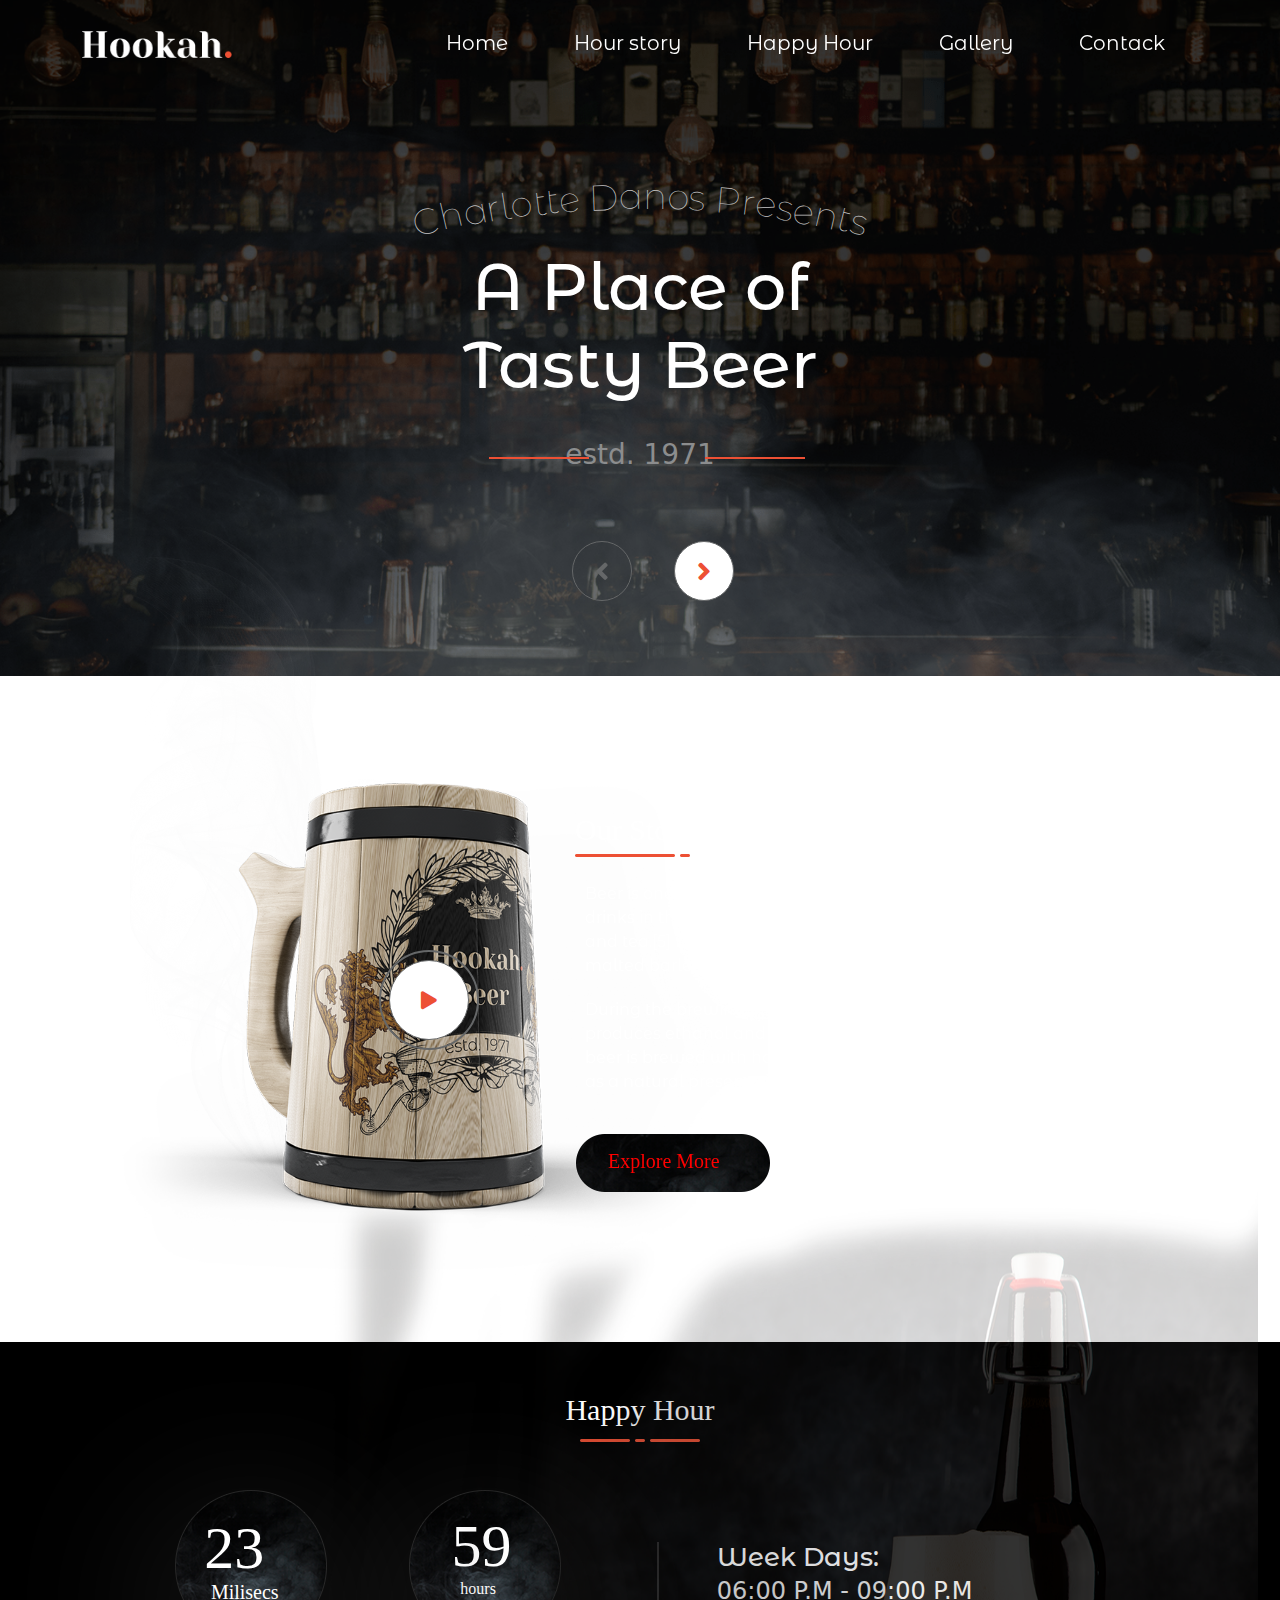
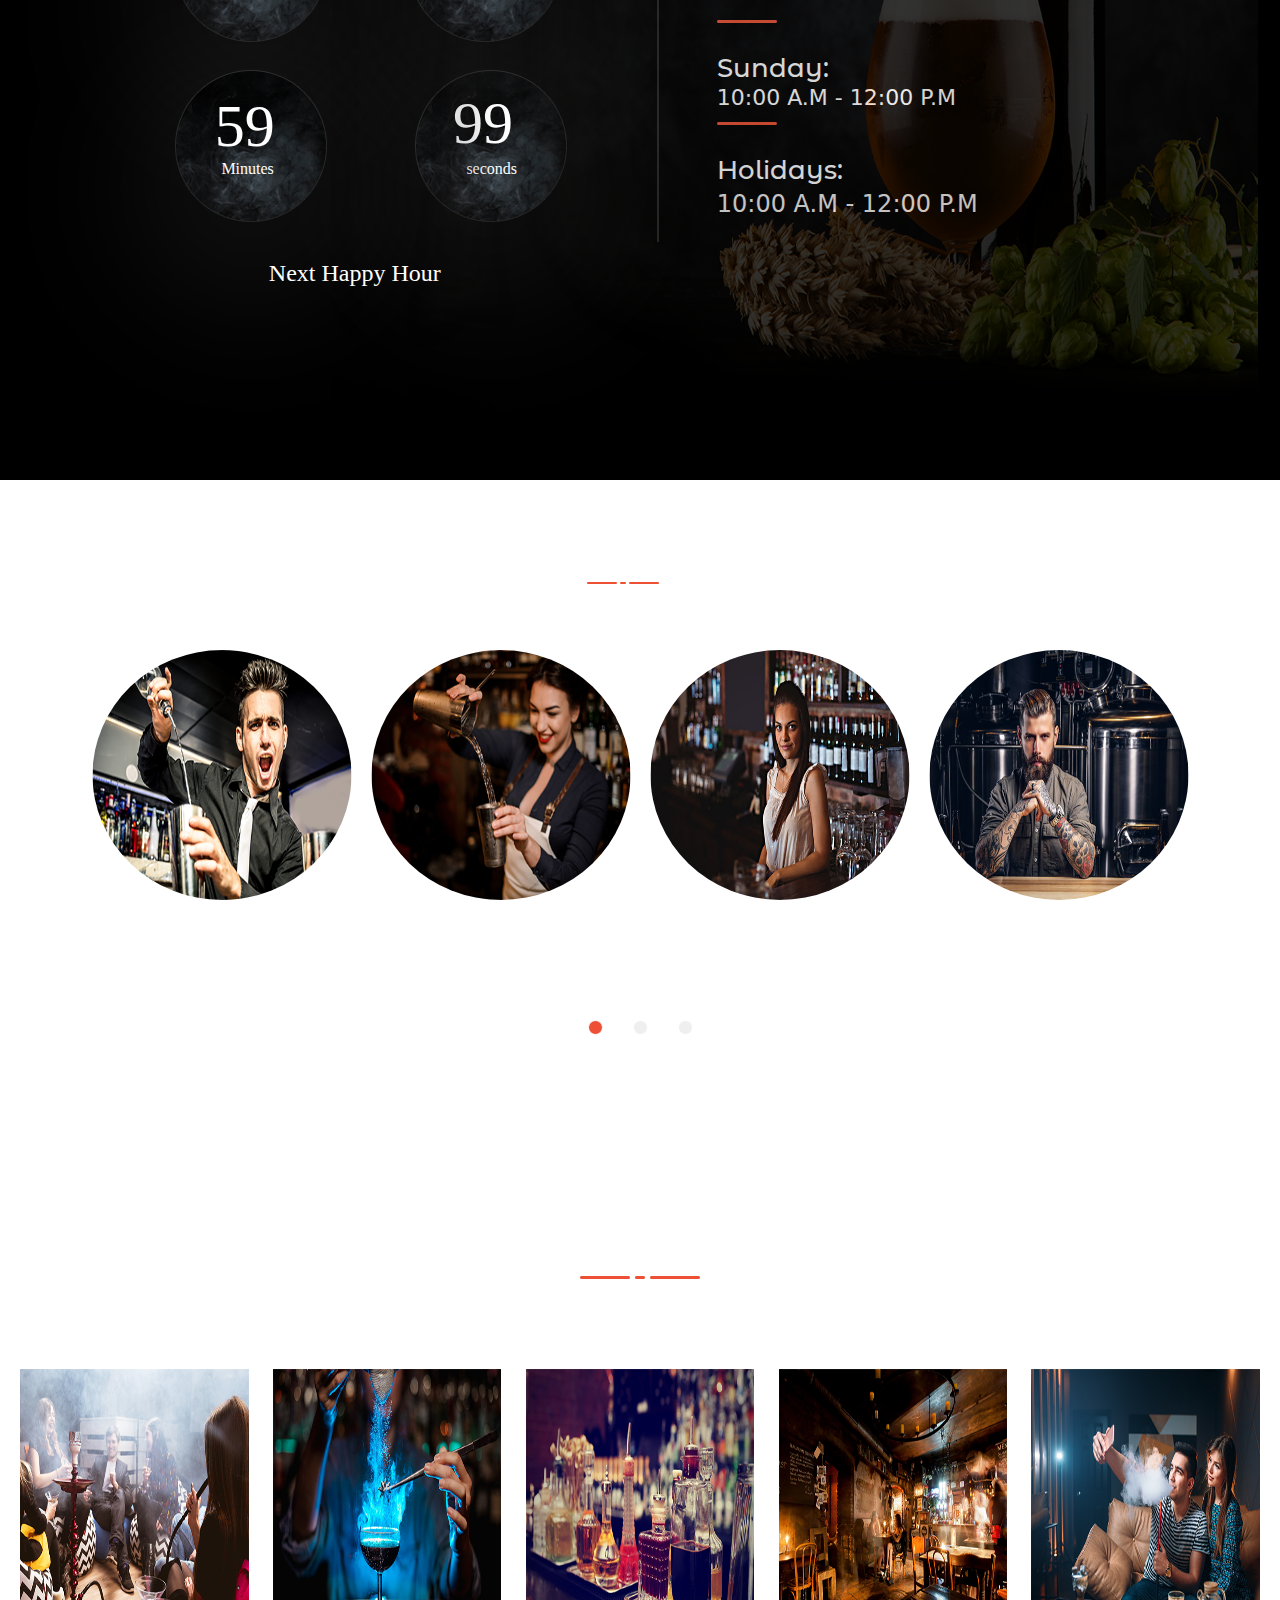
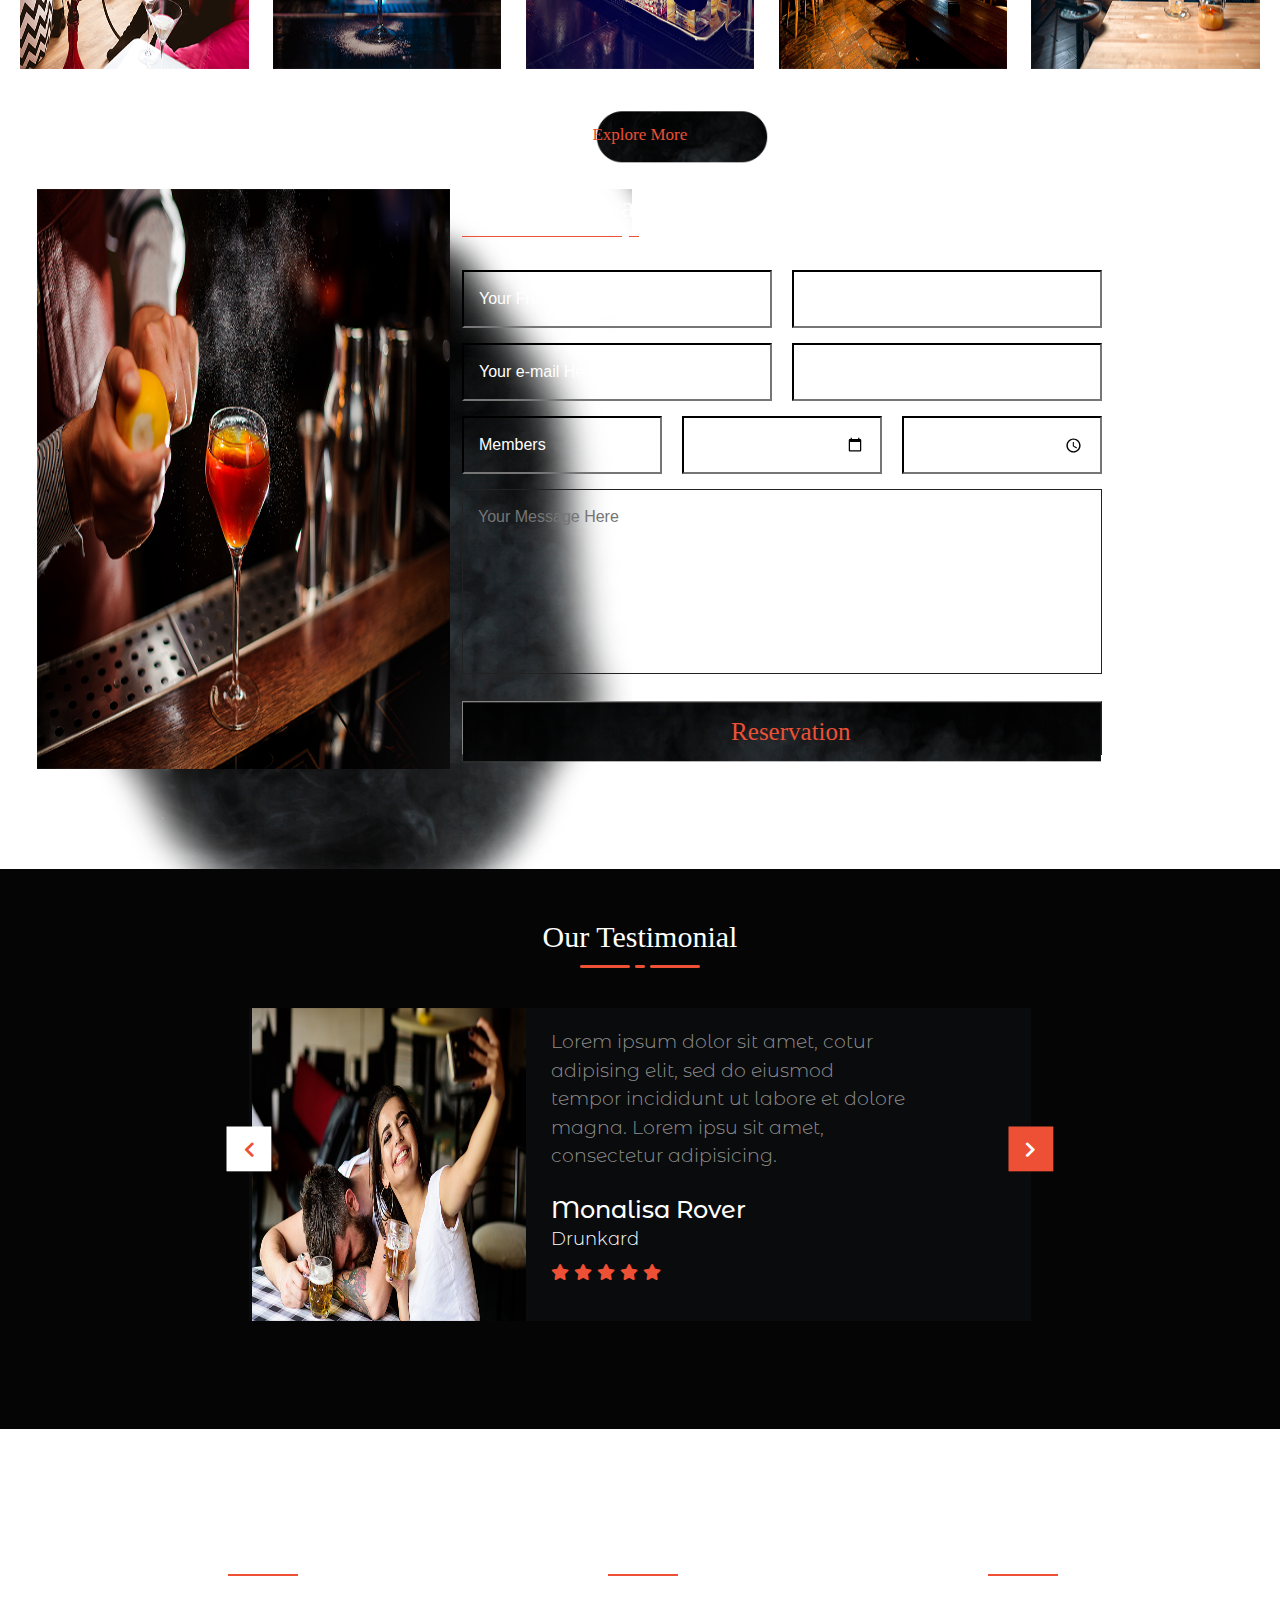
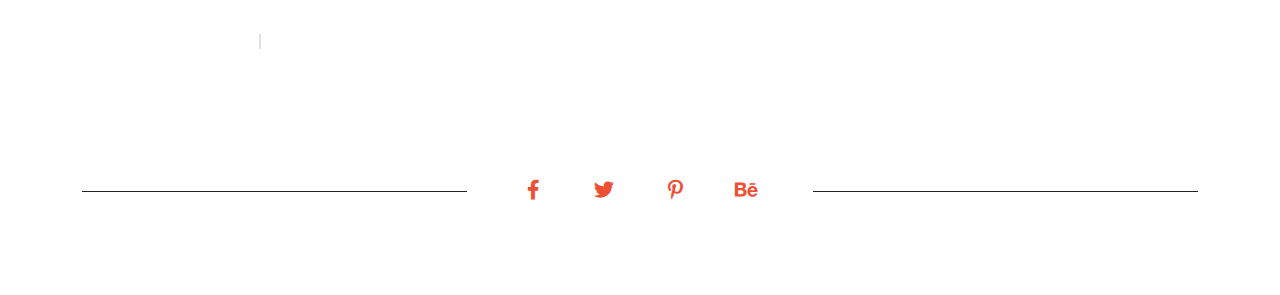
==== index.html @ 9c49829b "first commit" ====
<!DOCTYPE html>
<html lang="en">
<head>
    <meta charset="UTF-8">
    <meta http-equiv="X-UA-Compatible" content="IE=edge">
    <meta name="viewport" content="width=, initial-scale=1.0">
    <title>HOOKHA</title>
    <link rel="preconnect" href="https://fonts.gstatic.com">
    <link href="https://fonts.googleapis.com/css2?family=Montserrat+Alternates:ital,wght@0,100;0,200;0,300;0,400;0,600;0,700;0,800;1,100&display=swap" rel="stylesheet">
    <link rel="preconnect" href="https://fonts.gstatic.com">
    <link href="https://fonts.googleapis.com/css2?family=Montserrat+Alternates:ital,wght@0,100;0,200;0,300;0,400;0,600;0,700;0,800;1,100;1,200;1,400&display=swap" rel="stylesheet">  
   <link href="css/bootstrap.min.css" rel="stylesheet">
   <link href="css/slick.css" rel="stylesheet">
   <link href="css/venobox.min.css" rel="stylesheet">
   <link href="css/all.min.css" rel="stylesheet">
   <link href="css/style.css" rel="stylesheet">
   <link href="css/responsive.css" rel="stylesheet">
</head>
<body>
    <!-- ===================================
        navber part start
    ======================================== -->
    <nav class="navbar navbar-expand-lg p-0">
        <div class="container">
          <a class="navbar-brand" href="index.html">
              <div class="logo">
                  <img src="images/logo.png" alt="logo">
              </div>
          </a>
          <button class="navbar-toggler" type="button" data-bs-toggle="collapse" data-bs-target="#navbarSupportedContent" aria-controls="navbarSupportedContent" aria-expanded="false" aria-label="Toggle navigation">
            <span class="navbar-toggler-icon"></span>
            <i class="fas fa-bars"></i>
          </button>
          <div class="collapse navbar-collapse" id="navbarSupportedContent">
            <ul class="navbar-nav ms-auto mb-2 mb-lg-0">
              
              <li class="nav-item">
                <a class="nav-link active" aria-current="page" href="home.html">Home</a>
                <div class="overlay"></div>
              </li>

              <li class="nav-item">
                <a class="nav-link" href="story.html">Hour story</a>
                <div class="overlay"></div>
              </li>

              <li class="nav-item">
                <a class="nav-link" href="happy.html">Happy Hour</a>
                <div class="overlay"></div>
              </li>

              <li class="nav-item">
                <a class="nav-link" href="gallurey.html">Gallery</a>
                <div class="overlay"> </div>
              </li>

              <li class="nav-item">
                <a class="nav-link" href="contack.html">Contack</a>
                <div class="overlay"> </div>
              </li>
            </ul>
          </div>
        </div>
    </nav>
    <!-- ===================================
        navber part end
    ======================================== -->

        <!-- ===================================
        banner part start
    ======================================== -->
<section id="banner_part">
  <div class="banner_slider">
    <div class="banner">
     <div class="banner_smoke">
      <div class="overlay">
        <div class="container">
          <div class="text">
            <h3 class="curve">Charlotte Danos Presents</h3>
            <h1>A Place of Tasty Beer</h1>
            <p>estd. 1971</p>
          </div>
        </div>
      </div>
     </div>
    </div>
    <div class="banner">
      <div class="banner_smoke">
        <div class="overlay">
          <div class="container">
            <div class="text">
              <h3 class="curve">Charlotte Danos Presents</h3>
              <h1>A Place of Tasty Beer</h1>
              <p>estd. 1971</p>
            </div>
          </div>
        </div>
       </div>
    </div>
    <div class="banner">
      <div class="banner_smoke">
        <div class="overlay">
          <div class="container">
            <div class="text">
              <h3 class="curve">Charlotte Danos Presents</h3>
              <h1>A Place of Tasty Beer</h1>
              <p>estd. 1971</p>
            </div>
          </div>
        </div>
       </div>
    </div>
  </div>
</section>
    <!-- ===================================
        banner part end
    ======================================== -->
    
    <!-- ===================================
        story part start
    ======================================== -->
<section id="story_part">
  <div class="big-overlay">
    <div class="container">
      <div class="row">
        <div class="col-lg-5 p-0 col-sm-12">
          <div class="overlay"></div>
          <div class="overlay_objecet">
            <div class="img">
              <img src="images/story-part-mockup-image.png" alt="story-part-mockup image">
            </div>
            <div class="overlay-veno">
              <div class="round">
                <a href="https://www.youtube.com/watch?v=TqmdMWaWqws"><a class="venobox" data-autoplay="true" data-vbtype="video" href="https://www.youtube.com/watch?v=t6n4-GFysOk"><i class="fas fa-play"></i></a></a>
              </div>
            </div>
          </div>
        </div>
        <div class="col-lg-7 col-right p-0 col-sm-12">
          <div class="text">
            <h2>Our Story</h2>
            <div class="img">
              <img src="images/title-line-shape.png" alt="title-line-shape">
            </div>
            <p>Beer is one of the oldest[1][2][3] and most widely consumed[4] alcoholic drinks in the world. It is also the third most popular drink overall after water and tea.[5] Beer is brewed from cereal grains—most commonly from malted barley, though wheat, maize (corn), and rice are also used.</p>
            <p>During the brewing process, fermentation of the starch sugars in the wort produces ethanol and carbonation in the resulting beer.[6] Most modern beer is brewed with hops, which add bitterness and other flavours and act as a natural preservative and stabilizing agent.</p>
            <div class="button">
              <div class="img">
                <img src="images/story-btn-image.png">
              </div>
              <a href="#"><p>Explore More</p></a>
            </div>
          </div>
        </div>
      </div>
    </div>
  </div>
</section>
    <!-- ===================================
        story part end
    ======================================== -->

    <!-- ===================================
        happy part start
    ======================================== -->
<section id="happy_part">
  <div class="overlay1">
    <h2>Happy Hour</h2>
    <img src="images/teem-line-shape.png" alt="teem-line-shape">
    <div class="container">
      <div class="row">
        <div class="col-lg-6 col-sm-12 col-md-12">
          <div class="counter">
            <div class="counter-top">
              <div class="img">
                <img src="images/happy-text-bg1.png">
                <h3 id="ho">23</h3>
                <p>Milisecs</p>
              </div>
            </div>
            <div class="counter-top2">
              <div class="img">
                <img src="images/happy-tex-bg2.png">
                <h3 id="min">59</h3>
                <p>hours</p>
              </div>
            </div>
            <div class="counter-bottom">
              <div class="img">
                <img src="images/happy-text-bg3.png">
                <h3 id="sec">59</h3>
                <p>Minutes</p>
              </div>
            </div>
            <div class="counter-bottom2">
                <div class="img">
                  <img src="images/happy-text-bg4.png">
                  <h3 id="mil">99</h3>
                  <p>seconds</p>
                </div>
            </div>
          </div>
          <h4>Next Happy Hour</h4>

        </div>
        <div class="col-lg-6 col-sm-12 col-md-12">
          <div class="image_bg">
            <div class="img">
              <img src="images/happy-right-pic.png" alt="images/happy-right-pic">
            </div>
          </div>
            <div class="overlay">
              <div class="times">
                <h5>Week Days:</h5>
                <p> 06:00 P.M - 09:00  P.M</p>
                <div class="img1">
                  <img src="images/testi-title-line-shape.png" alt="testi-title-line-shape">
                </div>
                <h5>Sunday:</h5>
                <h6>10:00 A.M - 12:00  P.M</h6>
                <div class="img2">
                  <img src="images/testi-title-line-shape.png" alt="testi-title-line-shape">
                </div>
                <h5>Holidays:</h5>
                <p>10:00 A.M - 12:00  P.M</p>
              </div>
            </div>
        </div>
      </div>
    </div>
  </div>
</section>
    <!-- ===================================
        happy part end
    ======================================== -->

    <!-- ===================================
        teem part start
    ======================================== -->
<section id="teem_part">
  <div class="title">
    <h2>Our Team</h2>
    <img src="images/teem-line-shape.png" alt="teem-line-shape">
  </div>
  <div class="container">
    <div class="teem_slider">
        <div class="teem">
          <div class="round">
            <img src="images/teem-pic1.png" alt="teem-pic1">
          </div>
          <div class="smoke_hover">
            <img src="images/teem-hover-smoke.png" alt="teem-hover-smoke">
          </div>
          <div class="text">
            <h4>George Hary</h4>
            <p>Bartendar</p>
          </div>
        </div>

        <div class="teem">
          <div class="round">
            <img src="images/teem-pic2.png" alt="teem-pic2">
          </div>
          <div class="smoke_hover">
            <img src="images/teem-hover-smoke.png" alt="teem-hover-smoke">
          </div>
          <div class="text">
            <h4>Abigail Ada</h4>
            <p>Bartendar</p>
          </div>
        </div>

        <div class="teem">
          <div class="round">
            <img src="images/teem-pic3.png" alt="teem-pic3">
          </div>
          <div class="smoke_hover">
            <img src="images/teem-hover-smoke.png" alt="teem-hover-smoke">
          </div>
          <div class="text">
            <h4>Chelsea Chloe</h4>
            <p>Bartendar</p>
          </div>
        </div>
        
        <div class="teem">
          <div class="round">
            <img src="images/teem-pic4.png" alt="teem-pic4">
          </div>
          <div class="smoke_hover">
            <img src="images/teem-hover-smoke.png" alt="teem-hover-smoke">
          </div>
          <div class="text">
            <h4>James Henry</h4>
            <p>Bartendar</p>
          </div>
        </div>

        <div class="teem">
          <div class="round">
            <img src="images/teem-pic1.png" alt="teem-pic1">
          </div>
          <div class="smoke_hover">
            <img src="images/teem-hover-smoke.png" alt="teem-hover-smoke">
          </div>
          <div class="text">
            <h4>George Hary</h4>
            <p>Bartendar</p>
          </div>
        </div>
    </div>
  </div>
</section>
    <!-- ===================================
        teem part end
    ======================================== -->

    <!-- ===================================
        gallurey part start
    ======================================== -->
<section id="gallurey_part">
   <div class="title">
      <h2>Our Gallery</h2>
        <img src="images/teem-line-shape.png" alt="teem-line-shape">
   </div>
    <div class="row">
      <div class="col-lg-2 col-sm-6">
        <div class="item_gallurey">
          <div class="gallurey_pic">
            <div class="img_areiya">
              <img src="images/psd2-gallery-pic1.png" alt="psd2-gallery-pic1">
            </div>
          </div>
          <div class="overlay">
            <div class="icon_areiya">
              <a class="venobox" data-gall="psd2-gallery-pic1" href="images/psd2-gallery-pic1.png"><img src="images/gallurey-icon-pic.png" alt="gallurey-icon-pic"></a>
            </div>
          </div>
        </div>
      </div>
      <div class="col-lg-2 col-sm-6">
        <div class="item_gallurey">
          <div class="gallurey_pic">
            <div class="img_areiya">
              <img src="images/galluery2.png" alt="galluery2">
            </div>
          </div>
          <div class="overlay">
            <div class="icon_areiya">
              <a class="venobox" data-gall="psd2-gallery-pic1" href="images/galluery2.png"><img src="images/gallurey-icon-pic.png" alt="gallurey-icon-pic"></a>
            </div>
          </div>
        </div>
      </div>
      <div class="col-lg-2 col-sm-6">
        <div class="item_gallurey">
          <div class="gallurey_pic">
            <div class="img_areiya">
              <img src="images/galluery3.png" alt="galluery3">
            </div>
          </div>
          <div class="overlay">
            <div class="icon_areiya">
              <a class="venobox" data-gall="psd2-gallery-pic1" href="images/galluery3.png"><img src="images/gallurey-icon-pic.png" alt="gallurey-icon-pic"></a>
            </div>
          </div>
        </div>
      </div>
      <div class="col-lg-2 col-sm-6">
        <div class="item_gallurey">
          <div class="gallurey_pic">
            <div class="img_areiya">
              <img src="images/galluery4.png" alt="galluery4">
            </div>
          </div>
          <div class="overlay">
            <div class="icon_areiya">
              <a class="venobox" data-gall="psd2-gallery-pic1" href="images/galluery4.png"><img src="images/gallurey-icon-pic.png" alt="gallurey-icon-pic"></a>
            </div>
          </div>
        </div>
      </div>
      <div class="col-lg-2 col-sm-6">
        <div class="item_gallurey">
          <div class="gallurey_pic">
            <div class="img_areiya">
              <img src="images/psd2-gallery-pic5.png" alt="psd2-gallery-pic5">
            </div>
          </div>
          <div class="overlay">
            <div class="icon_areiya">
              <a class="venobox" data-gall="psd2-gallery-pic1" href="images/psd2-gallery-pic5.png"><img src="images/gallurey-icon-pic.png" alt="gallurey-icon-pic"></a>
            </div>
          </div>
        </div>
      </div>
    </div>
    <div class="button">
      <div class="img">
        <img src="images/story-btn-image.png">
      </div>
      <a href="#"><p>Explore More</p></a>
    </div>
</section>
    <!-- ===================================
        gallurey part end
    ======================================== -->

   <!-- ===================================
        make reservation part start
    ======================================== -->
<section id="reservation_part">
  <div class="container">
    <div class="row">
      <div class="col-lg-4 left-img col-sm-12">
        <div class="image">
            <img src="images/reservation-part-image.png" alt="reservation-img">
        </div>
        <div class="smoke-img">
          <img src="images/reservation-part-smoke-image.png" alt="reservation-part-smoke">
        </div>
      </div>
      
      <div class="col-lg-8 col-sm-12">
        <div class="reservation">
          <div class="title">
            <h3>Make Reservation</h3>
          </div>
            <form>
                <div class="main">
                    <input type="text" placeholder="Your Frist Name">
                    <input type="text" placeholder="Your Last Name" class="mar">
                </div>
                <div class="main">
                    <input type="email" placeholder="Your e-mail Here">
                    <input type="number" placeholder="Your Phone Number" class="mar">
                </div>
                <div class="main">
                    <input type="number" placeholder="Members">
                    <input type="date" placeholder="Date" class="mar">
                    <input type="time" placeholder="Time" class="mar">
                </div>
                <textarea placeholder="Your Message Here"></textarea>
                <button type="submit">
                    <a href="rafinazmulhaque61@gmail.com">Reservation</a>
                    <div class="img">
                      <img src="images/reservation-part-btn-bg-pic.png" alt="reservation-part-btn-bg-pic">
                    </div>
                </button>
            </form>
          </div>
        </div>
      </div>
    </div>
</section>
   <!-- ===================================
         make reservation part end
    ======================================== -->

    <!-- =============================
        testimonial part start
 =============================== -->
 <section id="testimonial-part">
  <div class="container">
      <div class="title">
          <h2>Our Testimonial</h2>
          <img src="images/teem-line-shape.png" alt="teem-line-shape">
        </div>
      <div class="testi_slider">
          <div class="item">
              <div class="img">
                  <img src="images/testi-image-pic.png" alt="testimonial-img">
              </div>
              <div class="text">
                  <p>Lorem ipsum dolor sit amet, cotur adipising elit, sed do eiusmod tempor incididunt ut labore
                      et dolore magna. Lorem ipsu sit amet, consectetur adipisicing.</p>
                  <h3>Monalisa Rover</h3>
                  <h4>Drunkard</h4>
                  <ul>
                      <li><i class="fas fa-star"></i></li>
                      <li><i class="fas fa-star"></i></li>
                      <li><i class="fas fa-star"></i></li>
                      <li><i class="fas fa-star"></i></li>
                      <li><i class="fas fa-star"></i></li>
                  </ul>
              </div>
          </div>
          <div class="item">
              <div class="img">
                <img src="images/teem-pic4.png" alt="teem-pic4">
              </div>
              <div class="text">
                  <p>Lorem ipsum dolor sit amet, cotur adipising elit, sed do eiusmod tempor incididunt ut labore
                      et dolore magna. Lorem ipsu sit amet, consectetur adipisicing.</p>
                  <h3>James Henry</h3>
                  <h4>Bartendar</h4>
                  <ul>
                      <li><i class="fas fa-star"></i></li>
                      <li><i class="fas fa-star"></i></li>
                      <li><i class="fas fa-star"></i></li>
                      <li><i class="fas fa-star"></i></li>
                      <li><i class="fas fa-star"></i></li>
                  </ul>
              </div>
          </div>
      </div>
  </div>
</section>
<!-- =============================
  testimonial part start
=============================== -->
<!-- =============================
  contact part start
=============================== -->
<section id="contact-part">
  <div class="container">
      <div class="row">
          <div class="col-lg-4">
              <div class="item">
                  <h3>Contact us</h3>
                  <p>mdyaminmia2@gmail.com</p>
                  <div class="con">
                      <p>321 . 125 . 547 . 64 </p>
                      <p>365 . 258 . 357 . 32</p>
                  </div>
                  <p>www.hookahbar.com</p>
              </div>
          </div>
          <div class="col-lg-4">
              <div class="item">
                  <h3>Open Hours</h3>
                  <p>Mon - Fri : 10 AM - 08 PM</p>
                  <p>Saturday : 02 PM - 08 PM</p>
                  <p>Sunday : Holiday</p>
              </div>
          </div>
          <div class="col-lg-4">
              <div class="item">
                  <h3>Address</h3>
                  <p>1234, Parkstreet Avenue Road</p>
                  <p>Newyork Main City</p>
                  <p>America - 11200</p>
              </div>
          </div>
      </div>
      <div class="icon-part">
          <ul>
              <li><a href="#"><i class="fab fa-facebook-f"></i></a></li>
              <li><a href="#"><i class="fab fa-twitter"></i></a></li>
              <li><a href="#"><i class="fab fa-pinterest-p"></i></a></li>
              <li><a href="#"><i class="fab fa-behance"></i></a></li>
          </ul>
      </div>
  </div>
</section>
<!-- =============================
  contact part end
=============================== -->

<!-- =============================
  footer part start
=============================== -->
<footer>
  <p>Hookah Beer Bar <i class="far fa-copyright"></i> 2020. All Rights Reserved</p>
</footer>
<!-- =============================
  footer part end
=============================== -->

<script src="js/jquery-1.12.4.min.js"></script>
<script src="js/bootstrap.bundle.min.js"></script>
<script src="js/slick.min.js"></script>
<script src="js/venobox.min.js"></script>
<script src="js/waypoints.min.js"></script>
<script src="js/jquery.counterup.min.js"></script>
<script src="js/jquery.arctext.js"></script>
<script src="js/script.js"></script>

</body>
</html>
---- css/style.css ----
*{
    margin: 0;
    padding: 0;
}
ul, ol{
    list-style: none;
}
a{
    display: inline-block !important;
    text-decoration: none;
}
h1,h2,h3,h4,h5,h6,p{
    margin: 0;
    padding: 0;
}
html, body{
    background: url(../images/Background.png) no-repeat center;
    background-size: cover;
}
h2{
    font-size: 40px;
    color: #ffffff;
    font-family: 'Yeseva One', cursive;
}
h3{
    font-size: 60px;
    color: #ffffff;
    font-family: 'Yeseva One', cursive;
}
.text h4{
    font-family: 'Montserrat Alternates', sans-serif;
    font-size: 24px;
    font-weight: 400;
}
/* =============navber part css start============== */
.navbar {
    z-index: 999;
    position: absolute;
    width: 100%;
}
.navbar .logo{
    margin: 20px 0;
}
.navbar ul li{
    position: relative;
    padding: 0px 25px;
    margin: 20px 0;
    font-size: 20px;
    font-family: 'Montserrat Alternates', sans-serif;
    font-weight: 400;
}
.navbar ul li a{
    color: #fff;
}
.nav-link:focus, .nav-link:hover {
    color: #ed5034;
}
.navbar .nav-item .overlay{
    height: 0;
    width: 90%;
    position: absolute;
    background: #fff;
    top: -40px;
    left: 0;
    visibility: hidden;
    cursor: pointer;
    transition: .3s;
    z-index: -1;
    border-bottom: 3px solid #ed5034;
}
.navbar .nav-item:hover .overlay{
    height: 100px;
    visibility: visible;
}
/* =============navber part css end============== */

/* =============banner part css start============== */
#banner_part .banner_slider .banner{
    background: url(../images/banner.png) no-repeat center;
    background-size: cover;
    margin-top: -25px;
}
#banner_part .banner_slider .banner_smoke{
    background: url(../images/banner-smoke.png) no-repeat center;
    background-size: cover;
}
#banner_part .banner_slider .overlay {
	width: 100%;
	height: 100%;
	background: rgba(0, 0, 0, .5);
	padding: 200px 0;
	display: flex;
	align-items: center;
	justify-content: center;
}
#banner_part .banner_slider .text {
    text-align: center;
}

#banner_part .banner_slider .text h3{
    font-size: 36px;
    color: #c5c4c4;
    font-family: 'Montserrat Alternates', sans-serif;
    font-weight: 100;
}
#banner_part .banner_slider .text h1 {
    width: 430px;
    font-size: 72px;
    font-family: 'Montserrat Alternates', sans-serif;
    color: #ffffff;
    margin: 10px auto;
    padding-top: 20px;
}
#banner_part .banner_slider .text p{
    color: #8c8d8e;
    font-size: 28px;
    position: relative;
    padding-top: 20px;
}
#banner_part .banner_slider .text p::before {
    width: 100px;
    height: 2px;
    background: #ed5034;
    position: absolute;
    content: "";
    top: 43px;
    margin-left: 12.5%;
}
#banner_part .banner_slider .text p::after {
    width: 100px;
    height: 2px;
    background: #ed5034;
    position: absolute;
    content: "";
    top: 43px;
    margin-left: -20.2%;
}
#banner_part .banner_slider .prev{
    height: 60px;
    width: 60px;
    text-align: center;
    line-height: 60px;
    color: #656768;
    border-radius: 50%;
    border: 1px solid #656768;
    z-index: 99999;
    position: absolute;
    top: 80%;
    left: 47%;
    font-size: 28px;
    transform: translateX(-50%);
    transition: .4s;
} 
#banner_part .banner_slider .prev:hover{
    background: #ffffff;
    color: #ed5034;;
}
#banner_part .banner_slider .next{
    height: 60px;
    width: 60px;
    background: #ffffff;
    text-align: center;
    line-height: 60px;
    color: #ed5034;
    border-radius: 50%;
    border: 1px solid #656768;
    z-index: 999;
    position: absolute;
    top: 80%;
    left: 55%;
    font-size: 28px;
    transition: .4s;
    transform: translateX(-50%);
} 
#banner_part .banner_slider .next:hover{
    background: rgb(100, 100, 100);
    color: #968886;
}
/* =============banner part css end============== */

/* =============home banner part css start============== */
#banner_part .homeslider .banner{
    background: url(../images/home-banner-bg.png) no-repeat center;
    background-size: cover;
    margin-top: -25px;
}
#banner_part .homeslider .banner_smoke{
    background: url(../images/banner-smoke.png) no-repeat center;
    background-size: cover;
}
/* =============home banner part css end============== */

/* =============home banner part css start============== */
#banner_part .happy_slider .banner{
    background: url(../images/banner\ new.png) no-repeat center;
    background-size: cover;
    margin-top: -25px;
}
#banner_part .happy_slider .banner_smoke{
    background: url(../images/banner-smoke.png) no-repeat center;
    background-size: cover;
}
/* =============home banner part css end============== */

/* =============about story_part banner css start============== */
#about_story {
	background: url(../images/home-banner-bg2.png) no-repeat center;
	background-size: cover;
	margin-top: 0px;
	height: 400px;
	width: 100%;
	position: relative;
}
#about_story .overlay{
    width: 100%;
    height: 100%;
    background: rgb(0, 0, 0,.7);
    position: relative;
    top: 0;
    left: 0;
}
#about_story .about_smoke {
	background: url(../images/banner-smoke.png) no-repeat center;
	background-size: cover;
	width: 100%;
	height: 100%;
	position: absolute;
	top: 0;
	left: 0;
	opacity: .5;
}
#about_story .about_title {
	color: #fff;
	top: 40%;
	left: 45%;
	text-align: center;
	position: absolute;
    z-index: 99;
}
#about_story .about_title h3{
    font-size: 42px;
    font-family: 'Yeseva One', cursive;
}
#about_story .about_title p{
    font-size: 16px;
    font-weight: 100;
    font-family: 'Montserrat Alternates', sans-serif;
}
/* =============abouty story_part banner css end============== */

/* =============contack_part banner css start============== */
#contack_part {
	background: url(../images/home-banner-bg2.png) no-repeat center;
	background-size: cover;
	margin-top: 0px;
	height: 700px;
	width: 100%;
	position: relative;
}
#contack_part .overlay{
    width: 100%;
    height: 100%;
    background: rgb(0, 0, 0,.7);
    position: relative;
    top: 0;
    left: 0;
}
#contack_part .contack_title {
	color: #fff;
	top: 35%;
	left: 25%;
	text-align: center;
	position: absolute;
}
#contack_part .contack_title h3{
    font-size: 42px;
    font-family: 'Yeseva One', cursive;
}
#contack_part .contack_title p{
    font-weight: 100;
    font-size: 16px;
    padding-top: 20px;
    position: relative;
    font-family: 'Montserrat Alternates', sans-serif;
}
#contack_part .contack_title p::after {
	width: 6%;
	height: 3px;
	background: #ffffff;
	position: absolute;
	bottom: -15px;
	left: 46%;
	content: " ";
	border-radius: 5px;
}
#contack_part .button {
	position: relative;
	top: 37%;
	left: 0%;
}

#contack_part .button img {
	margin-left: 31%;
	position: relative;
}
#contack_part .button a {
	position: absolute;
	top: 37%;
	left: 44%;
	color: #ed5034;
	font-size: 16px;
    font-weight: 600;
	font-family: 'Yeseva One', cursive;
}
/* =============contack_part banner css end============== */

/* =============story part css start============== */
#story_part{
    width: 100%;
    position: relative;
    background: url(../images/story-part-background-objecet.png) no-repeat center;
    background-size: cover;
}
#story_part .big-overlay {
	width: 100%;
	position: relative;
	padding: 100px 0;
}
#story_part .overlay_background .img img {
	height: 100%;
	width: 100%;
	position: absolute;
	top: 173px;
	left: -73px;
}
#story_part .overlay {
	width: 15%;
	position: absolute;
	top: -130px;
	left: 220px;
	background: url(../images/story-part-vactor-smart-objecet.png) no-repeat center;
	background-size: cover;
	height: 100%;
}
#story_part .big-overlay .overlay_objecet{
	width: 100%;
	height: 100%;
	position: relative;
}
#story_part .overlay_objecet .img{
	width: 100%;
	height: 100%;
	position: absolute;
}
#story_part .overlay_objecet .img img {
	width: 130%;
	height: 113%;
	margin-left: 100px;
	position: absolute;
}
#story_part .big-overlay .overlay-veno {
	width: 130px;
	height: 130px;
	border-radius: 50%;
	border: 2px solid #656768;
	position: absolute;
	top: 48%;
	left: 65%;
	transform: translatey(-50%);
}
#story_part .big-overlay .overlay-veno .round {
	width: 100px;
	height: 100px;
	border-radius: 50%;
	border: 1px solid #656768;
	background: #ffffff;
	position: absolute;
	top: 50%;
	left: 50%;
	transform: translate(-50%,-50%);
}
#story_part .big-overlay .overlay-veno .round i{
	border-radius: 50%;
	position: absolute;
	top: 50%;
	left: 50%;
    color: #ed5034;
    font-size: 18px;
	transform: translate(-50%,-50%);
}
#story_part .col-right{
	position: relative;
    top: -14px;
}
#story_part .text{
    width: auto;
    color: #ffffff;
    padding-top: 50px;
    padding-bottom: 100px;
    padding-left: 50px;
}
#story_part .text .img img{
    margin-bottom: 10px;
}
#story_part .text p{
    padding: 10px 0;
    width: 660px;
    font-size: 18px;
    font-family: 'Montserrat Alternates', sans-serif;
}
#story_part .text .button {
    position: relative;
}
#story_part .text .button .img {
	position: absolute;
	top: -100px;
	left: -157px;
}
#story_part .text .button a p{
	color: red;
	font-family: 'Yeseva One', cursive;
	font-size: 20px;
	padding: 25px 33px;
	position: absolute;
    z-index: 999;
}
/* =============story part css end============== */

/* =============home_part story css start============== */
#story_part .homestoryleft .home_overlay {
	width: 20%;
	position: absolute;
	top: -176px;
	left: 78px;
	background: url(../images/story-part-vactor-smart-objecet.png) no-repeat center;
	background-size: cover;
	height: 100%;
	z-index: 999;
	transform: rotate(4deg);
}
#story_part .homestoryleft .overlay_objecet .img img {
	width: 90%;
	height: 100%;
	margin-left: 80px;
	position: absolute;
}
#story_part .homestoryleft .overlay-veno {
	left: 50%;
}
/* =============home_part story css end============== */

/* ============= story_part story css start============== */
#story_part .big-overlay .story_right .text {
	 padding-bottom: 20px; 
}

#story_part .big-overlay .story_right .button{
    display: none;
}
#story_part .big-overlay .story_round .btn_overlay{
    background: rgba(0, 0, 0, 0.8);
    position: absolute;
    top: 0;
    left: 0;
    height: 100%;
    width: 100%;
    border-radius: 50%;
    overflow: hidden;
    transition: .4s;
    opacity: 0;
}
#story_part .big-overlay .story_round .btn_overlay:hover{
    opacity: 1;
}
#story_part .big-overlay .story_right .story_round{
    display: flex;
    position: relative;
    margin-top: 20px;
}
#story_part .big-overlay .story_right .main_round{
	width: 150px;
	height: 150px;
	border-radius: 50%;
	border: 2px solid #656768;
	position: relative;
    top: 50%;
	left: 0%;
    margin-right: 20px;
    background: url(../images/story_part-main-btn-bg.png) no-repeat center;
    background-size: cover;
}
#story_part .big-overlay .story_right .main_round2{
	width: 150px;
	height: 150px;
	border-radius: 50%;
	border: 2px solid #656768;
	position: relative;
    top: 50%;
	left: 0%;
    margin-right: 20px;
    background: url(../images/story_part-main-btn-bg2.png) no-repeat center;
    background-size: cover;
}
#story_part .big-overlay .story_right .main_round3{
	width: 150px;
	height: 150px;
	border-radius: 50%;
	border: 2px solid #656768;
	position: relative;
    top: 50%;
	left: 0%;
    margin-right: 20px;
    background: url(../images/story_part-main-btn-bg3.png) no-repeat center;
    background-size: cover;
}
#story_part .big-overlay .story_right .round1{
	width: 70px;
	height: 70px;
	border-radius: 50%;
	border: 2px solid #b3db1f;
	position: relative;
	top: 50%;
	left: 50%;
	transform: translate(-50%,-50%);
}
#story_part .big-overlay .story_right .round2{
	width: 50px;
	height: 50px;
    background: #ffffff;
	border-radius: 50%;
	position: absolute;
	top: 50%;
	left: 50%;
	transform: translate(-50%,-50%);
}
#story_part .big-overlay .story_right .round2 i{
	border-radius: 50%;
	position: absolute;
	top: 50%;
	left: 50%;
    color: #ed5034;
    font-size: 18px;
	transform: translate(-50%,-50%);
}
/* ============= story_part story css end============== */

/* =============contack_part counterbnr css start============== */
#counterbnr-part .small_div {
	width: 50%;
	margin: auto;
}
#counterbnr-part {
	width: 100%;
	position: absolute;
	top: 470px;
}
#counterbnr-part .count {
	height: 200px;
	position: absolute;
	text-align: center;
    padding-top: 100px;
}
#counterbnr-part .count h3{
    font-size: 40px;
    color: #ffffff;
    font-weight: 400;
    font-family: 'Yeseva One', cursive;
}
#counterbnr-part .count h5{
    font-size: 24px;
    color: #c1c1c2;
    font-weight: 300;
    font-family: 'Montserrat Alternates', sans-serif;
}
/* =============contack_part counterbnr css end============== */
/* =============happy part css start============== */
#happy_part {
	background: rgba(0, 0, 0, 1);
	width: 100%;
    height: 100%;
	position: relative;
}
#happy_part h2{
    font-size: 40px;
    color: #ffffff;
}
#happy_part .overlay1{
	text-align: center;
    padding-top: 50px;
    color: #ffffff;
}
#happy_part .overlay .counter {
	position: absolute;
	top: 160px;
	left: 30%;
}
#happy_part .image_bg {
	width: 100%;
	height: 100%;
	position: relative;
	margin-top: -62px;
}
#happy_part .overlay{
	position: absolute;
	top: 200px;
	left: 56%;
}
#happy_part .image_bg .img{
	position: relative;
	top: 0;
	left: -322px;
}
#happy_part .image_bg .img img {
	width: 170%;
	height: 820px;
	padding-right: 0%;
	margin-top: -200px;
	position: relative;
    z-index: 999;
}
#happy_part .counter {
	width: 100%;
	position: relative;
	top: -70px;
	left: -180px;
	background: url(../images/story-part-background-objecet.png) no-repeat center;
	background-size: cover;
	display: flex;
    z-index: 999;
}
#happy_part .counter-top{
    position: relative;
    margin-left: -8%;
}
#happy_part .counter-top .img{
    padding-left: 60%;
}

#happy_part .counter-top .img h3 {
	position: absolute;
	top: 130px;
	left: 99.5%;
}

#happy_part .counter-top p {
	font-size: 20px;
	color: #ffffff;
	font-family: 'Yeseva One', cursive;
	position: absolute;
	top: 195px;
	left: 101%;
}
#happy_part .counter-top2{
    position: relative;
    z-index: 999;
}
#happy_part .counter-top2 .img h3 {
	position: absolute;
	margin-top: -320px;
	margin-left: 42.5%;
}
#happy_part .counter-top2 p {
	position: absolute;
	top: 195px;
	left: 44.5%;
    font-family: 'Yeseva One', cursive;
}
#happy_part .counter-bottom {
	position: relative;
	margin-left: -98%;
	padding-top: 180px;
}
#happy_part .counter-bottom h3 {
	position: absolute;
	margin-top: -320px;
	margin-left: 42%;
}
#happy_part .counter-bottom p {
	position: absolute;
	top: 375px;
	left: 43.5%;
    font-family: 'Yeseva One', cursive;
}
#happy_part .counter-bottom2{
	margin-left: -42%;
	padding-top: 180px;
    position: relative;
}
#happy_part .counter-bottom2 h3 {
	position: absolute;
	margin-top: -323px;
	margin-left: 41.5%;
}
#happy_part .counter-bottom2 .img p {
	position: absolute;
	top: 375px;
	left: 44.5%;
    font-family: 'Yeseva One', cursive;
}
#happy_part .overlay .times{
    position: relative;
    text-align: left;
}
#happy_part .overlay .times h5{
    font-size: 26px;
    color: #ffffff;
    font-family: 'Montserrat Alternates', sans-serif;
}
#happy_part .overlay .times h6{
    font-size: 22px;
    font-weight: 400;
}
#happy_part .overlay .times p{
    font-size: 24px;
    font-weight: 400;
    color: #ebebeb;
    font-weight: 300;
}
#happy_part .overlay .times .img1 {
    padding-bottom: 20px;
}
#happy_part .overlay .times .img2 {
    padding-bottom: 20px;
}
#happy_part .overlay .times::after{
    width: 2px;
    height: 300px;
    background: #282828;
    content: "";
    position: absolute;
    top: 0;
    left: -60px;
    padding-bottom: 10px;
}
#happy_part h4 {
    position: absolute;
    top: 75%;
    left: 25.5%;
    z-index: 9999;
    font-family: 'Yeseva One', cursive;
}
/* =============happy part css end============== */

/* =============teeem part css start============== */
#about_part{
    background: url(../images/story_part-counter-bgbtn-image.png) no-repeat center;
    background-size: cover;
    height: 200px;
    width: 100%;
    position: relative;
}
#about_part .count {
	height: 200px;
	position: absolute;
	text-align: center;
	margin: 45px auto;
}
#about_part .count h3{
    font-size: 40px;
    color: #ffffff;
    font-weight: 400;
    font-family: 'Yeseva One', cursive;
}
#about_part .count h5{
    font-size: 24px;
    color: #c1c1c2;
    font-weight: 300;
    font-family: 'Montserrat Alternates', sans-serif;
}
/* =============happy part css end============== */

/* =============teeem part css start============== */
#teem_part {
	background: url(../images/teem-part-bg-image.png) no-repeat center;
    background-size: cover;
	height: 700px;
	width: 100%;
	position: relative;
    padding-top: 50px;
}
#teem_part .slick-initialized .slick-slide {
    padding-top: 120px;
    position: relative;
    padding-bottom: 20px;
}
#teem_part .title {
    color: #fff;
    text-align: center;
    position: absolute;
    top: 0;
    left: 44%;
    z-index: 999;
    padding-top: 60px;
}
#teem_part .text {
	color: #ffffff;
	position: relative;
	margin-top: 20px;
	text-align: center;
}
#teem_part .text h4{
    font-family: 'Montserrat Alternates', sans-serif;
    font-size: 24px;
    font-weight: 400;
}
#teem_part .text p{
    font-family: 'Montserrat Alternates', sans-serif;
    font-size: 18px;
    font-weight: 400;
}
#teem_part .smoke_hover {
    margin-top: -480px;
    margin-left: 7%;
    position: absolute;
    opacity: 0;
    z-index: -1;
    transition: .4s;
    width: 100%;
    height: 500px;
}
#teem_part .teem:hover .smoke_hover {
    opacity: 1;
}
#teem_part .teem_slider .teem .smoke_hover img {
    position: absolute;
    left: 0;
    width: 100%;
    z-index: 1;
    margin-top: -4%;
    height: 100%;
}
#teem_part .teem_slider .teem .round{
	height: 250px;
    border-radius: 50%;
    margin: 0 10px;
    position: relative;
}
#teem_part .teem_slider .teem .round img{
    width: 100%;
    height: 100%;
    border-radius: 50%;
    position: absolute;
    top: 50%;
    left: 50%;
    transform: translate(-50%,-50%)
}
#teem_part .teem_slider ul{
    text-align: center;
    padding-left: 0;
    width: 100%;
}
#teem_part .teem_slider li{
    margin: 15px 15px;
    display: inline-block !important;
}
#teem_part .teem_slider ul li button {
	font-size: 0px;
	border-radius: 50%;
	width: 15px;
	height: 15px;
	line-height: 0px;
    transition: .4s;
    border: 1px solid #fff;
}
#teem_part .teem_slider ul .slick-active button{
    background: #ed5034;
}
/* =============teem part css end============== */

/* =============gallurey part css start============== */
#gallurey_part {
    margin: 0 20px;
}
#gallurey_part .title {
    text-align: center;
    padding: 50px 0;
}
#gallurey_part .title img{
    padding-top: 10px;
    padding-bottom: 20px;
}
#gallurey_part .col-lg-2 {
    width: 19.666667% !important;
    margin: 0 auto;
    padding: 20px 10px;
}
#gallurey_part .gallurey_pic{
    width: 100%;
    height: 300px;
    position: relative;
}
#gallurey_part .gallurey_pic .img_areiya{
    width: 100%;
    height: 100%;
}
#gallurey_part .gallurey_pic .img_areiya img {
    width: 100%;
    height: 100%;
    padding: 0;
}
#gallurey_part .gallurey_pic .overlay{
    width: 100%;
    height: 100%;
    position: absolute;
    top: 0;
    left: 0;
    transition: .4s;
    opacity: 0;
}
#gallurey_part .overlay{
    position: relative;
}

#gallurey_part .overlay .icon_areiya {
    position: absolute;
    top: -113px;
    left: 68%;
    background: #000;
    padding: 10px 20px;
    opacity: 0;
}
#gallurey_part .col-lg-2:hover .icon_areiya{
    opacity: 1;
}
#gallurey_part .browse {
	margin-top: 38px;
	padding: 10px 20px;
	background: url(../images/button-bg.png) no-repeat bottom;
    background-size: cover;
	border: 1px solid #17191a;
	border-radius: 25px;
	display: inline-block;
}
#gallurey_part .browse a{
    color: #eb4f34;
    font-family: 'Yeseva One', cursive;
    font-size: 16px;
    font-weight: 400;
}
#gallurey_part .button {
    height: 70px;
    width: 100%;
    position: absolute;
    padding-top: 57px;
}

#gallurey_part .button img {
	margin-top: -149px;
	height: 350px;
	width: auto;
	margin-left: 35%;
}
#gallurey_part .galluerybtn img {
	margin-left: 0%;
}

#gallurey_part .button a {
    position: absolute;
    top: 31px;
    left: 45.7%;
    font-size: 20px;
    color: #ed5034;
    font-family: 'Yeseva One', cursive;
}
/* =============gallurey part css end============== */

/* =============reservation part css start============== */
#reservation_part{
    padding: 100px 0;
    background: url(../images/reservation-part-backround\ hover\ -image.png) no-repeat center;
    background-size: cover;
}
#reservation_part .reservation {
	position: absolute;
	z-index: 999;
	width: 50%;
}
#reservation_part .left-img{
    position: relative;
}
#reservation_part .image {
    z-index: 1;
    height: 580px;
    margin-left: -45px;
    position: absolute;
}
#reservation_part .image img {
	width: 100%;
	height: 100%;
}
#reservation_part .smoke-img {
    width: 100%;
    height: 580px;
}
#reservation_part .smoke-img img {
	width: 580px;
	height: 815px;
	margin-left: -30px;
}
#reservation_part form .main{
    display: flex;
}
#reservation_part .title h3 {
    font-family: 'Yeseva One', cursive;
    font-weight: 400;
    font-size: 40px;
    color: #fff;
    position: relative;
    margin-bottom: 30px;
}
#reservation_part .title h3::after {
    position: absolute;
    width: 160px;
    height: 1px;
    background: #ed5136;
    bottom: -12px;
    left: 0;
    content: '';
}
#reservation_part .title h3::before {
    position: absolute;
    width: 10px;
    height: 1px;
    background: #ed5136;
    bottom: -12px;
    left: 167px;
    content: '';
}
#reservation_part form .main input{
    width: 100%;
    padding: 15px;
    box-sizing: border-box;
    background: transparent;
    margin-top: 15px;
    color: #ffffff;
    border-color: #222222;
}
#reservation_part form .main input::placeholder{
    color: #fff !important;
    font-family: 'Arimo', sans-serif;
    font-size: 16px;
    font-weight: 400;
}
#reservation_part form textarea {
	width: 100%;
	padding: 15px;
	font-family: 'Arimo', sans-serif;
	font-size: 16px;
	margin-top: 15px;
	height: 185px;
	resize: none;
	background: transparent;
	color: #fff;
	border-color: #222222;
	z-index: 9999;
	position: relative;
}
#reservation_part form button {
	margin-top: 20px;
	width: 100%;
	text-align: center;
	padding: 25px 0;
	border-color: #222222;
	position: relative;
}
#reservation_part form button .img{
	height: 60px;
	width: 100%;
	position: absolute;
	top: 0;
	left: 0px;
}
#reservation_part form button .img img {
	width: 143%;
	height: 409px;
	margin-left: -71.5%;
	top: -135px;
	position: absolute;
}
#reservation_part form button a {
	font-family: 'Yeseva One', cursive;
	font-weight: 400;
	font-size: 25px;
	color: #ed5136;
	position: absolute;
	z-index: 1;
	left: 42%;
    top: 10px;
}
#reservation_part form .main .mar{
    margin-left: 20px;
}
/* =============reservation part css end============== */

/* ============= home reservation part css start============== */
#reservation_part .homereservation_left .image {
	z-index: 1;
	height: 100%;
	margin-left: -50px;
	position: relative;
}
#reservation_part .homereservation_left .smoke-img {
	width: 100%;
	height: 580px;
	position: absolute;
	top: 0;
    z-index: -1;
}
#reservation_part .homereservation_left .smoke-img img {
	margin-left: -76px;
}
#reservation_part .homereservation_right form{
    position: relative;
    z-index: 999;
}
/* ============= home reservation part css end============== */
/* =============testimonial part css start============== */
#testimonial-part {
	background: #050505;
	padding-top: 50px;
	height: 560px;
	position: relative;
	z-index: 999;
}
#testimonial-part .title h2{
    font-size: 40px;
    text-align: center;
    color: #ffffff;
    margin-bottom: 10px;
}
#testimonial-part .title{
    text-align: center;
}
#testimonial-part .title img{
    margin: 0 auto;
    margin-bottom: 40px;
}
#testimonial-part .testi_slider{
    width: 70%;
    margin: 0 auto; 
}
#testimonial-part .testi_slider .item{
    display: flex;
    background: #0a0b0c;
}
#testimonial-part .slick-track {
    left: 3px;
}
#testimonial-part .testi_slider .item .img{
    width: 35%;
}
#testimonial-part .testi_slider .item .img img{
    width: 100%;
    height: 100%;
}
#testimonial-part .testi_slider .item .text{
    width: 52%;
    color: #fff;
    padding: 20px 25px;
}
#testimonial-part .testi_slider .item .text p{
    font-family: 'Montserrat Alternates', sans-serif;
    font-weight: 300;
    font-size: 19px;
    color: #908f8f;
}
#testimonial-part .testi_slider .item .text h3{
    padding-top: 25px;
    font-family: 'Montserrat Alternates', sans-serif;
    font-weight: 500;
    font-size: 24px;
}
#testimonial-part .testi_slider .item .text h4{
    font-family: 'Montserrat Alternates', sans-serif;
    font-weight: 300;
    font-size: 20px;
    padding-top: 5px;
}
#testimonial-part .testi_slider .item .text ul{
    display: flex;
    padding: 0;
    padding-top: 10px;
}
#testimonial-part .testi_slider .item .text ul li{
    padding-right: 5px;
    color: #ed5034;
}
#testimonial-part .testi_slider .prev{
    width: 45px;
    height: 45px;
    color: #ed5034;
    background: #fff;
    text-align: center;
    line-height: 45px;
    font-size: 17px;
    position: absolute;
    top: 45%;
    left: 0;
    transform: translate(-50%,-50%);
    z-index: 1;
    transition: .4s;
    cursor: pointer;
}
#testimonial-part .testi_slider .next{
    width: 45px;
    height: 45px;
    color: #ffffff;
    background: #ed5034;
    text-align: center;
    line-height: 45px;
    font-size: 17px;
    position: absolute;
    top: 45%;
    right: 0;
    transform: translate(50%,-50%);
    transition: .4s;
    cursor: pointer;
}
#testimonial-part .testi_slider .prev:hover{
    background: #ed5034;
    color: #ffffff;
}
#testimonial-part .testi_slider .next:hover{
    background: #ffffff;
    color: #ed5034;
}
/* =============testimonial part css end============== */

/* =============contact part css start============== */
#contact-part{
    padding-top: 100px;
    padding-bottom: 20px;
}
#contact-part .item{
    text-align: center;
    color: #fff;
}
#contact-part .item h3{
    font-family: 'Yeseva One', cursive;
    font-weight: 400;
    font-size: 32px;
    padding-bottom: 30px;
    position: relative;
}
#contact-part .item h3::after{
    width: 70px;
    height: 2px;
    background: #ed5034;
    position: absolute;
    top: 70%;
    left: 41%;
    content: "";
}
#contact-part .item p{
    font-family: 'Montserrat Alternates', sans-serif;
    font-weight: 300;
    font-size: 18px;
    padding-bottom: 10px;
}

#contact-part .item .con{
    display: flex;
    position: relative;
}
#contact-part .homecon .item p{
    padding-left: 12px !important;
}
#contact-part .item .con p {
	padding-bottom: 10px;
	font-size: 16px;
	padding-left: 50px;
}
#contact-part .item .con::after {
	width: 1px;
	height: 15px;
	background: #c1c1c2;
	position: absolute;
	top: 4px;
	left: 50%;
	transform: translateX(-50%);
	content: "";
}
#contact-part .icon-part{
    position: relative;
}
#contact-part .icon-part ul{
    text-align: center;
    padding: 0;
}
#contact-part .icon-part::after{
    width: 385px;
    height: 1px;
    background: #222222;
    position: absolute;
    bottom: 23px;
    left: 0;
    content: "";
}
#contact-part .icon-part::before{
    width: 385px;
    height: 1px;
    background: #222222;
    position: absolute;
    bottom: 23px;
    right: 0;
    content: "";
}
#contact-part .icon-part ul li{
    display: inline-block;
    padding: 0 8px;
    padding-top: 40px;
}
#contact-part .icon-part ul li a{
    width: 50px;
    height: 50px;
    border-radius: 50%;
    background: #fff;
    color: #ed5034;
    text-align: center;
    line-height: 50px;
    font-size: 20px;
    transition: .4s;
}
#contact-part .icon-part ul li:hover a{
    background: #ed5034;
    color: #fff;
}
.small_div {
	margin-top: -200px;
	position: relative;
}
.small_div .count{
    padding: 30px 0;
    text-align: center;
}
.small_div .count h5{
    color: darkgrey;
}

/* =============contact part css end============== */

/* =============footer part css start============== */
footer p{
    font-family: 'Montserrat Alternates', sans-serif;
    font-weight: 300;
    font-size: 16px;
    text-align: center;
    color: #fff;
    padding: 10px 0;
}
/* =============footer part css end============== */
---- css/responsive.css ----
@media(min-width:320px) and (max-width:575px){
    h2 {
        font-size: 22px !important;
        text-align: center !important;
        position: relative;
        z-index: 9999;
        margin-top: -20px;
        margin-bottom: -7px !important;
    }
    h3 {
        font-size: 30px;
    }
    /* =========navber responsive start============ */
    .navbar .logo img{
        width: 60%;
    }
    nav button::after, ::before {
        box-sizing: border-box;
        color: #ffffff;
    }
    .navbar ul{
        background: #ed1010;
        padding: 15px 0;
    }
    .navbar ul li {
        padding: 0;
        margin: 5px 0;
        font-size: 17px;
        text-align: center;
    }
    /* =========navber responsive end============ */

    /* =========banner_part responsive start============ */
    #banner_part .banner_slider .text h3 {
        font-size: 16px;
        position: absolute;
        margin-top: -70px;
        margin-left: 16.5%;
    }
    #banner_part .banner_slider .text h1 {
        width: auto;
        font-size: 40px;
        padding-top: 0px;
    }
    #banner_part .banner_slider .text p {
        width: auto;
        font-size: 22px;
        padding-top: 0px;
    }
    #banner_part .banner_slider .text p::after {
        width: 80px;
        height: 1px;
        top: 50px;
        margin-left: -13.2%;
    }
    #banner_part .banner_slider .text p::before {
        width: 80px;
        height: 1px;
        top: 50px;
        margin-left: -32px;
    }
    #banner_part .banner_slider .prev {
        height: 40px;
        width: 40px;
        line-height: 40px;
        top: 80%;
        left: 30%;
        font-size: 16px;
        color: #ed1010;
        border: 1px solid #ede7e7;
    }
    #banner_part .banner_slider .next {
        height: 40px;
        width: 40px;
        line-height: 40px;
        top: 80%;
        left: 73%;
        font-size: 16px;
    }
    /* =========banner_part responsive end============ */

    /* =========story_part responsive start============ */
    #story_part .big-overlay {
        padding: 80px 0;
    }
    #story_part .big-overlay .overlay_objecet {
        margin-top: -30px;
        margin-left: -65px;
        position: absolute;
    }
    #story_part .big-overlay .overlay-veno {
        width: 60px;
        height: 60px;
        top: 12%;
        left: 58%;
    }
    #story_part .overlay {
        width: 42%;
        top: -152px;
        left: 0px;
        height: 50%;
}
    
    #story_part .big-overlay .overlay-veno .round {
        width: 40px;
        height: 40px;
        top: 50%;
        left: 50%;
    }
    #story_part .big-overlay .overlay-veno .round i {
        font-size: 10px;
    }
    #story_part .overlay_objecet .img {
        width: 70%;
        height: 30%;
        margin: auto;
    }
    #story_part .overlay_objecet .img img {
        height: 100%;
        margin-left: 80px;
    }
    #story_part .text p {
        width: auto;
        font-size: 13px;
        top: 40px;
        left: 82px;
        padding-top: 0px;
    }
    #story_part .text .img {
        width: 60px;
        margin: auto;
    }
    #story_part .text .img img {
        padding-bottom: 0px;
        width: 100%;
        height: 2px;
    }
    #story_part .button .img img {
        width: 300px;
        margin-top: 68px;
        margin-left: 136px;
    }
    #story_part .text .button {
        background: #dcdee1;
        height: 50px;
        top: 20px;
        border-radius: 5px;
    }
    #story_part .button p {
        font-size: 14px !important;
        top: 13px;
        left: 37%;
        padding: 0 !important;
    }
    /* =========story_part responsive end============ */
    /* =========home story_part responsive start============ */
    #story_part .left_home{
        padding: 20px 0;
    }
   #story_part .homestoryleft .home_overlay {
        width: 30%;
        top: -87px;
        left: 32px;
        height: 40%;
        transform: rotate(0deg);
}
    #story_part .homestoryleft .overlay_objecet {
        margin-top: 20px;
        margin-left: -10%;
        position: absolute;
    }
    #story_part .homestoryleft .overlay-veno {
        top: 15%;
        left: 44%;
    }
    #story_part .home{
        padding: 110% 15px 0 15px !important;
    }
    #story_part .homebtn .img img {
        margin-top: 40px;
        margin-left: 135px;
    }
    #story_part .homebtn{
        margin-bottom: 30px;
    }
    #story_part .story {
	    padding: 100% 15px 0 15px !important
    }
    #story_part .right .hometext {
	    padding: 115% 15px 0 15px;
    }
    #story_part .text {
        padding: 80% 15px 0 15px;
        text-align: center;
    }
    
    #story_part .homeovly .overlay_objecet {
        margin-top: 50px;
    }
  #story_part .storyoverlay {
	top: -158px;
	left: 14px;
	width: 43%;
}
    #story_part .homeovly {
        padding: 0;
    }
    #story_part .storyobjecet .overlay-veno {
        left: 61%;
    }
    #story_part .storyobjecet .img {
        height: 28%;
    }
    #story_part .storyobjecet .img img {
        margin-left: 90px;
    }
    #story_part .big-overlay .story_right .main_round {
        width: 120px;
        height: 90px;
    }
    #story_part .big-overlay .story_right .main_round2 {
        width: 120px;
        height: 90px;
    }    
    #story_part .big-overlay .story_right .main_round3 {
        width: 120px;
        height: 90px;
    }
    #story_part .big-overlay .story_right .round1 {
        width: 40px;
        height: 40px;
    }
    /* =========about_story_part responsive start============ */
  /* =========about_part responsive start============ */
    #about_part {
        height: 100%;
    }

    #about_story .about_title {
        left: 25%;
    }
    #about_story .about_title h3 {
        font-size: 32px;
    }
    #about_story {
        height: 300px;
    }
    #about_part .abtrow{
        display: block;
    }
    #about_part .count {
        position: relative;
        height: 100%;
    }

    /* =========about__part responsive end============ */

    /* =========happy_part responsive start============ */
    #happy_part {
        height: 100%;
        padding-bottom: 30px;
    }
    #happy_part .overlay1 {
	    padding-top: 30px;
    }
    #happy_part img {
        width: 30%;
        position: absolute;
        margin-left: -15%;
        z-index: 9999;
        margin-top: 18px;
        height: 2px;
    }
    #happy_part .overlay .times::after {
        display: none;
    }

    #happy_part .counter {
        text-align: center;
        top: -40px;
    }
    #happy_part .counter-top {
        margin-left: 75%;
        top: -53px;
    }
    #happy_part .counter-top .img h3 {
        top: 140px;
    }
    #happy_part .counter-top2 {
        margin-left: 110%;
        position: absolute !important;
    }

    #happy_part .counter-top2 p {
        top: 117px;
        left: 3px;
    }
    #happy_part .counter-top2 .img h3 {
        margin-top: 86px;
        margin-left: 0;
    }
    #happy_part h4 {
        top: 40%;
        left: 100px;
        font-size: 16px;
    }
    #happy_part .counter-bottom {
        padding-top: 170%;
        margin-left: 0%;
    }
    #happy_part .counter-bottom p {
        top: 215px;
    }
    #happy_part .counter-bottom2 {
        margin-left: 110%;
        padding-top: 170%;
        position: absolute !important;
    }

    #happy_part .counter-bottom2 .img p {
        top: 210px;
    }
    #happy_part .overlay {
        top: 70%;
        left: 18%;
    }
    #happy_part .image_bg .img img {
        height: 390px;
        margin-left: 45%;
        margin-top: -170px;
    }
    #happy_part .overlay .times h5 {
        font-size: 20px;
        text-align: center;
    }
    #happy_part .overlay .times h6 {
        font-size: 20px;
        text-align: center;
    }
    #happy_part .overlay .times p {
        font-size: 18px;
        text-align: center;
    }
    #happy_part .overlay .times .img1 {
        padding-bottom: 30px;
        text-align: center;
    }
    #happy_part .overlay .times .img2 {
        padding-bottom: 30px;
        text-align: center;
    }
    #happy_part .counter-top p {
        font-size: 15px;
        top: 175px;
    }
    /* =========happy_part responsive end============ */

    /* =========teem_part responsive start============ */
    #teem_part {
        padding-top: 0;
        height: 100%;
    }
    #teem_part .title {
        left: 34%;
        padding-top: 60px;
    }
    #teem_part .title img{
        height: 2px;
    }
    #teem_part .teem_slider .teem .round {
        height: 260px;
        width: 89%;
    }
    #teem_part .text {
        margin-top: 40px;
    }
    /* =========teem_part responsive end============ */
 
    /* =========gallurey_part responsive start============ */
    #gallurey_part .col-lg-2 {
        width: 100% !important;
        margin: 0 auto;
        padding: 20px 10px;
    }
    #gallurey_part .button {
        margin-left: -10px;
    }
    #gallurey_part .button a {
        position: relative;
        top: -44px;
        left: -0.4%;
        font-size: 15px;
    }
    #gallurey_part .button img {
        height: 300px;
        width: auto;
        position: relative;
        margin: -50% -20%;
        padding: 0;
    }
    #gallurey_part .title img {
        padding-top: 15px;
    }
    #gallurey_part .galluerybtn {
        padding-top: 30px;
    }
    /* #gallurey_part .title img {
        height: 37px;
    } */
    /* =========gallurey_part responsive end============ */

    /* =========reservation_part responsive start============ */
    #reservation_part .image {
        height: 330px;
        width: 93%;
        margin-left: 0px;
        margin: 0 auto;
    }
    #reservation_part .reservation {
        position: relative;
        width: 100%;
    }
    #reservation_part .smoke-img {
        height: 400px;
    }
    #reservation_part .title {
        text-align: center;
        z-index: 99;
    }
    #reservation_part .title h3 {
        font-size: 26px;
    }
    #reservation_part .title h3::before {
        left: 190px;
    }
    #reservation_part .title h3::after {
        width: 95px;
        left: 30%;
    }

    #reservation_part form .main {
        display: block;
    }
    #reservation_part form .main .mar {
        margin-left: 0px;
    }
    #reservation_part form .main input {
        border-color: rgba(242, 48, 26, 0.5);
        border-radius: 10px;
    }
    #reservation_part form textarea {
        border-color: rgba(242, 48, 26, 0.5);
        border-radius: 10px;
    }
    #reservation_part form button a {
        font-size: 22px;
        left: 100px;
    }
    /* =========reservation_part responsive end============ */

    /* ========= home-reservation_part responsive start============ */
    #reservation_part {
        padding: 60px 0;
    }
    #reservation_part .homereservation_left .image {
        height: 350px;
        width: 100%;
        margin-left: 0px;
    }
    #reservation_part .homereservation_right .title {
        text-align: center;
        position: relative;
        z-index: 99;
        padding-top: 20px;
    }
        /* =========home-reservation_part responsive end============ */

    /* =========testimonial-part responsive start============ */
    #testimonial-part {
        height: 100%;
    }
    #testimonial-part .testi_slider .item {
        display: block;
    }
    #testimonial-part .testi_slider .item .text {
        width: auto;
        padding: 20px 0px 0 0;
        text-align: center;
    }
    #testimonial-part .testi_slider .item .text ul li i {
        margin-left: 270%;
    }
    #testimonial-part .testi_slider .item .img {
        width: 90%;
    }

    #testimonial-part .testi_slider .item .text p {
        font-size: 14px;
    }
    #testimonial-part .testi_slider .prev {
        width: 30px;
        height: 30px;
        line-height: 30px;
        font-size: 16px;
        left: -20px;
    }
    #testimonial-part .testi_slider .next {
        width: 30px;
        height: 30px;
        line-height: 30px;
        font-size: 16px;
        right: -20px;
        background: #f4f1f1;
    }
    #testimonial-part .testi_slider .item .text h3 {
        font-size: 18px;
    }
    #testimonial-part .testi_slider .item .text h4 {
        font-size: 16px;
    }
    #testimonial-part .title img {
        margin-top: 15px;
        height: 2px;
        width: 35%;
    }
    /* =========testimonial-part responsive end============ */

    /* =========contact-part responsive start============ */
    #contact-part {
        padding-top: 0px;
    }
    #contact-part .item {
        padding-top: 30px;
    }

    #contact-part .item .con {
        display: block;
    }
    #contact-part .item .con p {
        padding-left: 0;
    }
    #contact-part .item h3::after {
        width: 60px;
        top: 40%;
        left: 39%;
        margin-top: 16px;
        height: 1px;
    }
    #contact-part .item h3 {
        font-size: 24px;
    }
    #contact-part .icon-part ul li a {
        width: 40px;
        height: 40px;
        line-height: 40px;
        font-size: 15px;
    }
    #contact-part .icon-part::after {
        width: 95px;
        background: #f61515;
        bottom: -10px;
    }
    #contact-part .icon-part::before {
        width: 95px;
        background: #ed1010;
        bottom: -10px;
    }
    #contact-part .icon-part::after, ::before {
        color: #ed1010;
    }
    #contact-part .item .con::after {
        display: none;
    }

    #contack_part .contack_title {
        top: 25%;
        left: 0%;
    }
    #contack_part .contack_title h3 {
        font-size: 27px;
    }
    #contack_part .contack_title p {
        font-size: 10px;
    }

    #counterbnr-part {
        top: 430px;
    }
    #contack_part .button {
        top: 30%;
        left: 15%;
    }
    #contack_part .button img {
        margin-left: -46%;
    }
    #counterbnr-part .count {
        height: 100%;
        padding-top: 0;
        padding-bottom: 30px;
    }
    .small_div .count {
        text-align: center;
        padding: 20px 0;
        overflow-x: hidden;
    }
    .small_div .count h5 {
        position: relative;
        color: #ffff;
    }
    #contack_part{
        height: 400px;
    }
    .small_div {
        margin-top: 0;
    }
    #contack_part .button a {
	left: 13%;
}
    footer p {
        font-size: 12px;
    }
    /* =========contact-part responsive end============ */

}

@media(min-width:576px) and (max-width:767px){
    h3 {
        font-size: 46px;
    }
    /* =========navber responsive start============ */
    .navbar .logo img{
        width: 70%;
    }
    .navbar ul{
        background: #ed1010;
        padding: 15px 0;
    }
    .navbar ul li {
        padding: 0;
        margin: 5px 0;
        font-size: 18px;
        text-align: center;
    }
    nav .navicon i::before{
        font-size: 30px !important;
    } 
    /* =========navber responsive end============ */

    /* =========banner_part responsive start============ */
    #banner_part .banner_slider .text h3 {
        font-size: 25px;
        position: absolute;
        margin-top: -65px;
        margin-left: 17%;
    }
    #banner_part .banner_slider .text h1 {
        width: auto;
        font-size: 68px;
        padding-top: 0px;
    }
    #banner_part .banner_slider .text p {
        width: auto;
        font-size: 24px;
        padding-top: 0px;
    }
    #banner_part .banner_slider .text p::after {
        width: 80px;
        height: 1px;
        top: 50px;
        margin-left: -13.2%;
    }
    #banner_part .banner_slider .text p::before {
        width: 80px;
        height: 1px;
        top: 50px;
        margin-left: -32px;
    }
    #banner_part .banner_slider .prev {
        height: 50px;
        width: 50px;
        line-height: 50px;
        top: 80%;
        left: 30%;
        font-size: 20px;
        color: #ed1010;
        border: 1px solid #ede7e7;
    }
    #banner_part .banner_slider .next {
        height: 50px;
        width: 50px;
        line-height: 50px;
        top: 80%;
        left: 73%;
        font-size: 20px;
    }
    #banner_part .homeslider .text h3 {
        margin-left: 17.2%;
    }
    /* =========banner_part responsive end============ */

    /* =========story_part responsive start============ */


    #story_part .overlay_objecet .img {
        width: 64%;
        height: 35%;
    }
    #story_part .big-overlay .overlay_objecet {
        position: absolute;
        margin: auto;
    }
    #story_part .overlay {
        width: 61%;
        top: -63%;
        left: -43px;
    }
    #story_part .big-overlay {
        padding: 50px 0;
    }
    #story_part .overlay_objecet .img img {
        margin-left: 80px;
    }
    #story_part .big-overlay .overlay-veno {
        width: 100px;
        height: 100px;
        top: 16%;
        left: 44%;
    }
    
    #story_part .big-overlay .overlay-veno .round {
        width: 80px;
        height: 80px;
    }
    #story_part .text {
        padding-top: 90%;
        padding-bottom: 0;
        padding-left: 0;
        margin: 0 20px;
        text-align: center;
    }
    #story_part .text p {
        width: auto;
        padding: 10px;
    }
    #story_part .text h2 {
        font-size: 26px;
    }
    #story_part .text .button .img {
        margin: 0 auto;
        left: 0;
    }
    #story_part .text .button .img img {
        width: 80%;
        margin-top: 6%;
    }
    #story_part .text .button a p {
        padding: 0;
        margin-top: 17px;
        font-size: 14px;
        margin-left: -42px;
    }
    
    #story_part .homestoryleft .home_overlay {
        width: 60%;
        top: -66%;
        left: -44px;
        transform: rotate(0deg);
    }
    #story_part .hometext {
        padding-top: 80%;
    }
    #about_story .about_title {
        left: 36%;
    }
    #about_part {
        height: 100%;
        padding: 30px 0;
    }
    #about_part .count {
        height: 100%;
        position: relative;
        margin: 20px auto;
    }
    /* =========story_part responsive end============ */

    /* =========happy_part responsive start============ */
    #happy_part h2 {
        font-size: 26px;
        position: relative;
        z-index: 9999;
    }
    #happy_part .counter {
        width: auto;
        left: 0;
    }
    #happy_part .counter-top {
        position: absolute;
        margin-left: -64%;
    }
    #happy_part .counter-top2 {
        margin-left: 26%;
    }
    #happy_part .counter-bottom {
        margin-left: -126%;
        padding-top: 35%;
    }
    #happy_part .counter-bottom2 {
        margin-left: -47%;
        padding-top: 190px;
    }
    #happy_part .counter-bottom2 .img p {
        top: 377px;
        left: 43.5%;
    }
    #happy_part .counter-top2 .img h3 {
        margin-top: -305px;
    }
    #happy_part .counter-top .img h3 {
        top: 143px;
    }
    #happy_part .counter-bottom h3 {
        margin-top: -305px;
    }
    #happy_part .counter-bottom2 h3 {
        margin-top: -307px;
    }
    #happy_part h4 {
        left: 35%;
        top: 45%;
    }
    #happy_part .overlay {
        top: 73%;
        left: 10%;
    }
    #happy_part .overlay .times::after {
        display: none;
    }
    #happy_part .image_bg .img img {
        height: 600px;
        margin-top: -122px;
    }
    #happy_part .counter-top p {
        top: 190px;
    }
    #happy_part .counter-bottom p {
        top: 382px;
        left: 42.5%;
    }
    /* =========happy_part responsive end============ */

    /* =========teem_part responsive start============ */
    #teem_part {
        height: 100%;
        padding: 30px 0;
    }
    #teem_part .teem_slider .teem .round {
        height: 200px;
        width: 200px;
        margin: 0 auto;
    }
    #teem_part .title {
        left: 40%;
    }
    #teem_part .title img {
        margin-top: -11px;
        width: 70%;
    }
    #teem_part .text {
        margin-top: 30px;
    }
    h2 {
        font-size: 28px;
    }
    /* =========teem_part responsive end============ */

    /* =========gallurey_part responsive start============ */
    #gallurey_part .col-lg-2 {
        width: 100% !important;
        margin: 0 auto;
        padding: 20px 10px;
    }
    #gallurey_part .button {
        margin-left: -10px;
    }
    #gallurey_part .button a {
        position: relative;
        top: -93px;
        left: -0.4%;
    }
    #gallurey_part .button a {
        font-size: 17px;
    }
    #gallurey_part .button img {
        height: 350px;
        width: auto;
        position: relative;
        margin: -50% -20%;
        padding: 0;
    }
    #gallurey_part .title .button img {
        width: auto;
    }
    #gallurey_part .gallurey_pic {
        height: 400px;
    }
    #gallurey_part .title img {
        width: 18%;
    }

    /* =========gallurey_part responsive end============ */

    /* =========reservation_part responsive start============ */
    #reservation_part .image {
        width: 96%;
    }
    #reservation_part .image {
        height: 400px;
        width: 93%;
        margin-left: 0px !important;
        margin: 0 auto;
    }
    #reservation_part .reservation {
        position: relative;
        width: 100%;
    }
    #reservation_part .smoke-img {
        height: 470px;
    }
    #reservation_part .title {
        text-align: center;
    }
    #reservation_part .title h3 {
        font-size: 28px;
    }
    #reservation_part .title h3::before {
        left: 56%;
    }
    #reservation_part .title h3::after {
        width: 95px;
        left: 38%;
    }

    #reservation_part form .main {
        display: block;
    }
    #reservation_part form .main .mar {
        margin-left: 0px;
    }
    #reservation_part form .main input {
        border-color: rgba(242, 48, 26, 0.5);
        border-radius: 10px;
    }
    #reservation_part form textarea {
        border-color: rgba(242, 48, 26, 0.5);
        border-radius: 10px;
    }
    #reservation_part form button a {
        font-size: 24px;
        left: 39%;
    }
    /* =========reservation_part responsive end============ */

    /* =========testimonial-part responsive start============ */
    #testimonial-part {
        height: 100%;
    }
    #testimonial-part .testi_slider .item {
        display: block;
    }
    #testimonial-part .testi_slider .item .text {
        width: auto;
        padding: 20px 0px 0 0;
        text-align: center;
    }
    #testimonial-part .testi_slider .item .text ul li i {
        margin-left: 270%;
    }
    #testimonial-part .testi_slider .item .img {
        width: 100%;
    }
    
    #testimonial-part .testi_slider .item .text p {
        font-size: 15px;
        padding: 10px 15px;
    }
    #testimonial-part .testi_slider .prev {
        width: 40px;
        height: 40px;
        line-height: 40px;
        font-size: 18px;
        left: 0px;
        top: 24%;
    }
    #testimonial-part .testi_slider .next {
        width: 40px;
        height: 40px;
        line-height: 40px;
        font-size: 18px;
        right: 0px;
        background: #fcf9f8;
        top: 24%;
    }
    #testimonial-part .testi_slider .item .text ul {
        margin-left: 26%;
    }
    #testimonial-part .testi_slider .item .text h3 {
        font-size: 18px;
    }
    #testimonial-part .testi_slider .item .text h4 {
        font-size: 18px;
    }
    #testimonial-part .title h2 {
        font-size: 26px;
        margin-bottom: 10px;
    }
    #testimonial-part .testi_slider {
        width: 80%;
    }
    /* =========testimonial-part responsive end============ */

    /* =========contact-part responsive start============ */
    #contact-part {
        padding-top: 20px;
    }
    #contact-part .item {
        padding-top: 30px;
    }
    #contact-part .item p {
        font-size: 18px;
    }
    #contact-part .item .con {
        display: block;
    }

    #contact-part .item p {
        font-size: 16px;
    }
    #contact-part .item h3::after {
        width: 100px;
        top: 40%;
        margin-top: 14px;
    }
    #contact-part .icon-part ul li a {
        width: 40px;
        height: 40px;
        line-height: 40px;
        font-size: 16px;
    }
    #contact-part .icon-part::after {
        width: 150px;
        background: #f61515;
        bottom: -10px;
    }
    #contact-part .icon-part::before {
        width: 150px;
        background: #ed1010;
        bottom: -10px;
    }
    #contact-part .icon-part::after, ::before {
        color: #ed1010;
    }
    #contact-part .item .con::after {
        left: 43%;
    }
    #contact-part .item h3 {
        font-size: 25px;
    }
    #contack_part .contack_title {
        left: 0%;
    }
    #contack_part .button {
        top: 50%;
        left: 6%;
    }
    #contack_part .button a {
        top: 37%;
        left: 32.2%;
    }
    #counterbnr-part .count {
        height: 100%;
        padding-top: 0;
        padding-bottom: 30px;
    }
    .small_div .count {
        text-align: center;
        padding: 30px 0;
        overflow-x: hidden;
    }
    .small_div .count h5 {
        position: relative;
        color: #ffff;
    }
    #contack_part{
        height: 600px;
    }
    #contack_part .button img {
	    margin-left: 0%;
    }
    #contack_part .contack_title h3 {
	    font-size: 40px;
    }
    .small_div {
        margin-top: 0;
    }
    footer p {
        font-size: 14px;
    }
    /* =========contact-part responsive end============ */

}

@media(min-width:768px) and (max-width:991px){

/* ============nav responsive start============ */
.navbar .logo img{
    width: 80%;
}
.navbar ul{
    background: #ed1010;
    padding: 20px 0;
}
.navbar ul li {
    padding: 0;
    margin: 5px 0;
    font-size: 18px;
    text-align: center;
}
/* ============nav responsive end============ */
/* ============banner_part responsive start============ */
#banner_part .banner_slider .text p::before {
	margin-left: 22.5%;
}

#banner_part .banner_slider .text p::after {
	margin-left: -37.2%;
}
#banner_part .banner_slider .text h1 {
	font-size: 60px;
}
#banner_part .banner_slider .text h3 {
	font-size: 28px;
	margin-bottom: 30px;
}
#banner_part .banner_slider .prev {
	left: 31%;
}
#banner_part .banner_slider .next {
	left: 68%;
}
/* ============story_part responsive end============ */

#story_part .big-overlay .overlay_objecet {
	width: 100%;
    height: 300px;
	position: relative;
}
#story_part .overlay_objecet .img {
    width: 64%;
    height: 100%;
}
#story_part .overlay {
	width: 36%;
	top: -64%;
	left: 43px;
}
#story_part .big-overlay .story_right .story_round {
	position: absolute;
	margin-left: 10%;
}
#story_part .big-overlay {
    padding: 50px 0;
}
#story_part .overlay_objecet .img img {
    margin-left: 80px;
}
#story_part .big-overlay .overlay-veno {
    width: 100px;
    height: 100px;
    left: 43%;
}

#story_part .big-overlay .overlay-veno .round {
    width: 80px;
    height: 80px;
}
#story_part .text {
	padding-top: 50px;
	padding-left: 0;
	margin: 0 20px;
	text-align: center;
}
#story_part .text p {
    width: auto;
    padding: 10px;
}
#story_part .text h2 {
    font-size: 26px;
}
#story_part .text .button .img {
	left: 72px;
	top: -110px;
}
#story_part .text .button .img img {
    width: 80%;
    margin-top: 6%;
}
#story_part .text .button a p {
    padding: 0;
    margin-top: 17px;
    font-size: 14px;
    margin-left: -42px;
}

#story_part .homestoryleft .home_overlay {
    width: 60%;
    top: -66%;
    left: -44px;
    transform: rotate(0deg);
}
#story_part .hometext {
    padding-top: 80%;
}
#about_story .about_title {
    left: 36%;
}
#about_part {
    height: 100%;
    padding: 30px 0;
}
#about_part .count {
    height: 100%;
    position: relative;
    margin: 20px auto;
}
/* ============story_part responsive end============ */

/* ============happy_part responsive start============ */
h2 {
	font-size: 30px;
}
h3 {
	font-size: 35px;
}
#happy_part {
	height: 100%;
}
#happy_part h2 {
    font-size: 26px;
    position: relative;
    z-index: 9999;
}

#happy_part .counter {
    width: auto;
    left: 0;
}
#happy_part .counter-top {
    position: absolute;
    margin-left: -40%;
}
#happy_part .counter-top2 {
	margin-left: 33%;
}
#happy_part .counter-bottom {
	margin-left: -99%;
	padding-top: 27%;
}
#happy_part .counter-bottom2 {
	margin-left: -30%;
	padding-top: 190px;
}
#happy_part .counter-bottom2 .img p {
    top: 377px;
    left: 43.5%;
}
#happy_part .counter-top2 .img h3 {
    margin-top: -305px;
}
#happy_part .counter-top .img h3 {
    top: 143px;
}
#happy_part .counter-bottom h3 {
    margin-top: -305px;
}
#happy_part .counter-bottom2 h3 {
    margin-top: -307px;
}
#happy_part h4 {
    left: 35%;
    top: 51%;
}
#happy_part .overlay {
	top: 77%;
	left: 40px;
}
#happy_part .overlay .times::after {
    display: none;
}
#happy_part .image_bg .img img {
    height: 100%;
    margin-top: -122px;
}
#happy_part .counter-top p {
    top: 190px;
}
#happy_part .counter-bottom p {
    top: 382px;
    left: 42.5%;
}
#happy_part .homecountop .img h3 {
	top: 150px;
	left: 102.5%;
}
#happy_part .homecountop2 .img h3 {
	margin-top: -295px;
	margin-left: 44.5%;
}
#happy_part .homecounbtm h3 {
	margin-top: -295px;
	margin-left: 44%;
}
#about_part {
	height: 100%;
	padding: 30px 0;
	margin-top: 100px;
}
#about_part {
    height: 100%;
    padding: 30px 0;
}
#about_part .count {
    height: 100%;
    position: relative;
    margin: 20px auto;
}
/* ============happy_part responsive end============ */
/* ============teem_part responsive start============ */
#teem_part {
	margin-top: 0%;
    height: 100%;
}
#teem_part .teem_slider .teem .round {
	height: 260px;
	width: 80%;
	margin-left: 30px;
}
#teem_part .title {
	margin-left: -20px;
}
#teem_part .text {
	margin-top: 30px;
}
/* ============teem_part responsive end============ */

/* ============gallurey_part responsive start============ */

#gallurey_part .gallurey_pic .img_areiya img {
	height: 80%;
}
#gallurey_part .title {
	padding-bottom: 0 !important;
}
#gallurey_part .button {
	padding-top: 0px;
}
#gallurey_part .button img {
	width: auto;
}
#gallurey_part .button a {
	margin-top: -7%;
	left: 42.6%;
	font-size: 18px;
}
/* ============gallurey_part responsive end============ */
/* =========reservation_part responsive start============ */
#reservation_part .image {
    height: 400px;
    width: 97%;
    margin-left: 0 !important;
}
#reservation_part .reservation {
    position: relative;
    width: 100%;
}
#reservation_part .smoke-img {
    height: 470px;
}
#reservation_part .title {
	margin-top: 10%;
	position: relative;
	z-index: 99;
    text-align: center;
}
#reservation_part .title h3 {
    font-size: 28px;
}
#reservation_part .title h3::before {
    left: 56%;
}
#reservation_part .title h3::after {
    width: 95px;
    left: 41%;
}

#reservation_part form .main .mar {
    margin-left: 0px;
}
#reservation_part form .main input {
	border-color: rgba(242, 48, 26, 0.5);
	border-radius: 10px;
	margin: 10px;
}
#reservation_part form textarea {
    border-color: rgba(242, 48, 26, 0.5);
    border-radius: 10px;
}
#reservation_part form button a {
    font-size: 24px;
    left: 39%;
}
/* =========reservation_part responsive end============ */
/* =========testimonial-part responsive start============ */
#testimonial-part {
    height: 100%;
}
#testimonial-part .testi_slider .item .text {
    width: auto;
    padding: 0;
    text-align: center;
}
#testimonial-part .testi_slider .item .text ul li i {
    margin-left: 270%;
}
#testimonial-part .testi_slider .item .img {
	width: 100%;
	height: 200px;
}
#testimonial-part .testi_slider .item .text p {
    font-size: 15px;
    padding: 10px 15px;
}
#testimonial-part .testi_slider .prev {
    width: 40px;
    height: 40px;
    line-height: 40px;
    font-size: 18px;
    left: 0px;
}
#testimonial-part .testi_slider .next {
    width: 40px;
    height: 40px;
    line-height: 40px;
    font-size: 18px;
    right: 0px;
    background: #fcf9f8;
}
#testimonial-part .testi_slider .item .text ul {
    margin-left: 24%;
}
#testimonial-part .testi_slider .item .text h3 {
    font-size: 18px;
    padding-top: 10px;
}
#testimonial-part .testi_slider .item .text h4 {
    font-size: 18px;
}
#testimonial-part .title h2 {
    font-size: 26px;
    margin-bottom: 15px;
}
#testimonial-part .testi_slider {
    width: 80%;
}
/* =========testimonial-part responsive end============ */
/* =========contact-part responsive start============ */
#contact-part {
    padding-top: 20px;
}
#contact-part .item {
    padding-top: 30px;
}
#contact-part .item p {
    font-size: 18px;
}
#contact-part .item .con {
    display: block;
}

#contact-part .item p {
    font-size: 16px;
}
#contact-part .item h3::after {
	width: 100px;
	top: 40%;
	margin-top: 15px;
	left: 43%;
}
#contact-part .icon-part ul li a {
    width: 40px;
    height: 40px;
    line-height: 40px;
    font-size: 16px;
}
#contact-part .icon-part::after {
    width: 150px;
    background: #f61515;
    bottom: -10px;
}
#contact-part .icon-part::before {
    width: 150px;
    background: #ed1010;
    bottom: -10px;
}
#contact-part .icon-part::after, ::before {
    color: #ed1010;
}
#contact-part .item .con::after {
    left: 43%;
}
#contact-part .item h3 {
	font-size: 28px;
}
#contack_part .contack_title {
	left: 11%;
}
#contack_part .button {
	left: 14%;
}
#contack_part .contack_title h3 {
	font-size: 36px;
}
#contack_part .button a {
	left: 24.2%;
}
.small_div .count{
	text-align: center;
    padding: 30px 0;
}
.small_div .count h5{
    color: #fff;
}
  #contack_part .button img {
    margin-left: 0%;
}
.small_div {
	margin-top: 0;
}
/* =========contact-part responsive end============ */
}

@media(min-width:992px) and (max-width:1199px){

    /* ============nav responsive start============ */
    .navbar ul li {
        padding: 0px 15px;
        font-size: 18px;
    }
    nav .logo img {
        width: 70%;
    }
    /* ============nav responsive end============ */
    /* ============banner_part responsive start============ */
    #banner_part .banner_slider .text p::before {
        margin-left: 15.5%;
    }
    #banner_part .banner_slider .text p::after {
        margin-left: -26.2%;
    }
    #banner_part .banner_slider .next {
        left: 57%;
    }
    #banner_part .banner_slider .prev {
        left: 42%;
    }
    #banner_part .homeslider .text h3 {
        font-size: 29px;
        padding-bottom: 20px;
    }
    /* ============banner_part responsive end============ */
    /* ============story_part responsive start============ */
    #story_part .overlay_objecet .img img {
        width: 145%;
        height: 90%;
    }
    #story_part .overlay {
        top: -183px;
        left: 35px;
        width: 21%;
    }
  #story_part .homestoryleft .home_overlay {
	top: -145px;
	left: 45px;
	transform: rotate(0deg);
}
    #story_part .homestoryleft .overlay_objecet .img img {
        margin-left: 30% !important;
      }
    #story_part .big-overlay .overlay-veno .round {
        width: 80px;
        height: 80px;
    }
   #story_part .big-overlay .overlay-veno {
        left: 53%;
        top: 50%;
}
    #story_part .big-overlay .overlay_objecet {
        margin-left: -79px;
    }
    #story_part .text p {
        width: auto;
        font-size: 16px;
    }
    #story_part .text {
        padding-left: 20px;
        padding-right: 20px;
    }
    #about_story .about_title {
        left: 41%;
    }

    #story_part .big-overlay {
        padding: 50px 0;
    }
    /* ============story_part responsive end============ */
    /* ============happy_part responsive start============ */
    h3 {
        font-size: 50px;
    }
    #happy_part .counter {
        left: 0;
    }
    #happy_part h2 {
        font-size: 30px;
        position: relative;
        z-index: 9999;
    }
    #happy_part .overlay1 img{
        position: relative;
    }
    #happy_part .counter-top {
        margin-left: -85%;
        z-index: 1;
    }
    #happy_part .counter-top .img h3 {
        top: 140px;
        left: 100.5%;
    }
    #happy_part .counter-top2 {
        margin-left: 13%;
        z-index: 1;
    }
    #happy_part .counter-top2 .img h3 {
        margin-top: -310px;
        margin-left: 43.5%;
    }
    #happy_part .counter-top2 p {
        top: 190px;
    }
    #happy_part .counter-bottom {
        margin-left: -148%;
        padding-top: 180px;
        z-index: 1;
    }
    #happy_part .counter-bottom h3 {
        margin-top: -310px;
        margin-left: 43%;
    }
    #happy_part .counter-bottom2 {
        margin-left: -47%;
        z-index: 1;
    }
    #happy_part .counter-bottom2 h3 {
        margin-top: -310px;
        margin-left: 44.5%;
    }
    #happy_part .counter-bottom2 .img p {
        top: 368px;
    }
  #happy_part h4 {
	left: 21%;
	top: 69%;
}
    #happy_part .image_bg .img {
        left: 0;
    }
    #happy_part .image_bg .img img {
        width: 190%;
        margin-left: -66%;
    }
    /* ============happy_part responsive end============ */
    /* ============teem_part responsive start============ */
    h2 {
        font-size: 30px;
    }
    #teem_part {
        height: 100%;
    }
    #teem_part .title img {
        width: 60%;
        margin-top: -11px;
    }
    /* ============teem_part responsive end============ */
    /* ============gallurey_part responsive start============ */
    #gallurey_part .gallurey_pic {
        height: 250px;
    }
    #gallurey_part .button a {
        top: 34px;
        left: 45.5%;
        font-size: 14px;
    }
    #gallurey_part .button img {
        margin-top: -149px;
        width: 40%;
        margin-left: 0%;
    }
    /* ============gallurey_part responsive end============ */
    /* =========reservation_part responsive start============ */
    #reservation_part .image {
        height: 570px;
        width: 95%;
        margin: 0 auto;
    }
    #reservation_part .reservation {
        position: relative;
        width: 100%;
    }
    #reservation_part .smoke-img {
        height: 470px;
    }
    #reservation_part .title h3 {
        font-size: 28px;
    }
    #reservation_part .title h3::before {
        left: 56%;
    }
    #reservation_part .title h3::before {
        left: 28%;
    }
    #reservation_part form .main .mar {
        margin-left: 0px;
    }
    #reservation_part form .main input {
        margin: 10px;
    }

    #reservation_part form button a {
        font-size: 24px;
        left: 39%;
    }
    #reservation_part .homereservation_left .image {
        margin-left: 15px;
    }
    #reservation_part form textarea {
        height: 100%;
    }
    /* =========reservation_part responsive end============ */
    /* =========testimonial-part responsive start============ */
    #testimonial-part {
        padding: 50px 0;
        height: 100%;
    }
    #testimonial-part .title h2 {
        font-size: 30px;
        margin-bottom: 15px;
    }
    #testimonial-part .testi_slider .item .img {
        height: 245px;
        width: 50%;
    }
    #testimonial-part .testi_slider .item .text {
        width: 100%;
        padding: 10px 20px;
    }
    #testimonial-part .testi_slider .item .text p {
        font-size: 18px;
    }
    /* =========testimonial-part responsive end============ */
    /* =========contact-part responsive start============ */
    .small_div {
        margin-top: 0px;
    }
    .small_div .count{
        padding: 30px 0;
    }

    #contack_part .button img {
	    margin-left: 25%;
    }
    /* =========contact-part responsive end============ */

    }

@media(min-width:1200px) and (max-width:1400px){
    /* ==========story part respondive start========== */
    h2 {
        font-size: 30px;
    }
    .navbar .logo img {
        width: 150px;
    }
    #banner_part .banner_slider .text h1 {
        font-size: 65px;
    }
    #banner_part .banner_slider .next {
        left: 55%;
    }
    #story_part .text p {
        padding: 10px 10px;
        width: auto;
        font-size: 16px;
    }
    #story_part .overlay_objecet .img img {
        width: 136%;
        height: 108%;
        margin-left: 52px;
    }
    #story_part .overlay {
        top: -150px;
        left: 130px;
    }
    #story_part .text {
        padding-left: 30px;
    }
    #story_part .big-overlay .overlay-veno .round {
        width: 80px;
        height: 80px;
    }
    #story_part .big-overlay .overlay-veno {
        width: 100px;
        height: 100px;
    }

    #story_part .homestoryleft .home_overlay {
        transform: rotate(0deg);
        left: 72px;
        top: -187px;
    }
    #story_part .homestoryleft .overlay_objecet .img img {
        margin-left: 60px;
    }
    /* ==========story part respondive end========== */
    /* ==========happy_part respondive start========== */
    #happy_part .counter {
        left: -269px;
    }
    #happy_part .counter-top {
        margin-left: -10%;
    }
    #happy_part .counter-top2 {
        margin-left: 10%;
    }
    #happy_part .counter-bottom {
        margin-left: -125%;
    }
    #happy_part .counter-bottom2 {
        margin-left: -38%;
    }
    #happy_part h4 {
        left: 21%;
        top: 70%;
    }
    #happy_part h2 {
        font-size: 30px;
    }
    /* ==========happy_part respondive end========== */
    #teem_part .title img {
        margin-top: -11px;
        width: 60%;
    }
    #gallurey_part .button a {
        top: 33px;
        left: 45.5%;
        font-size: 17px;
    }
    #gallurey_part .button {
        margin-left: -10px;
    }
    #reservation_part .title h3 {
        font-size: 30px;
    }
    #testimonial-part .title h2 {
        font-size: 30px;
        margin-bottom: 10px;
    }
    #testimonial-part .testi_slider .item .text h3 {
        font-size: 24px;
    }
    #testimonial-part .testi_slider .item .text h4 {
        font-size: 18px;
    }
    #contact-part .item h3 {
        font-size: 28px;
    }

    #contack_part .cntkbtn a {
        top: 37%;
        left: 15.5%;
    }

    .small_div .count {
        text-align: center;
        padding: 30px 0;
        overflow-x: hidden;
    }
    .small_div .count h5 {
        position: relative;
        color: #ffff;
    }
}
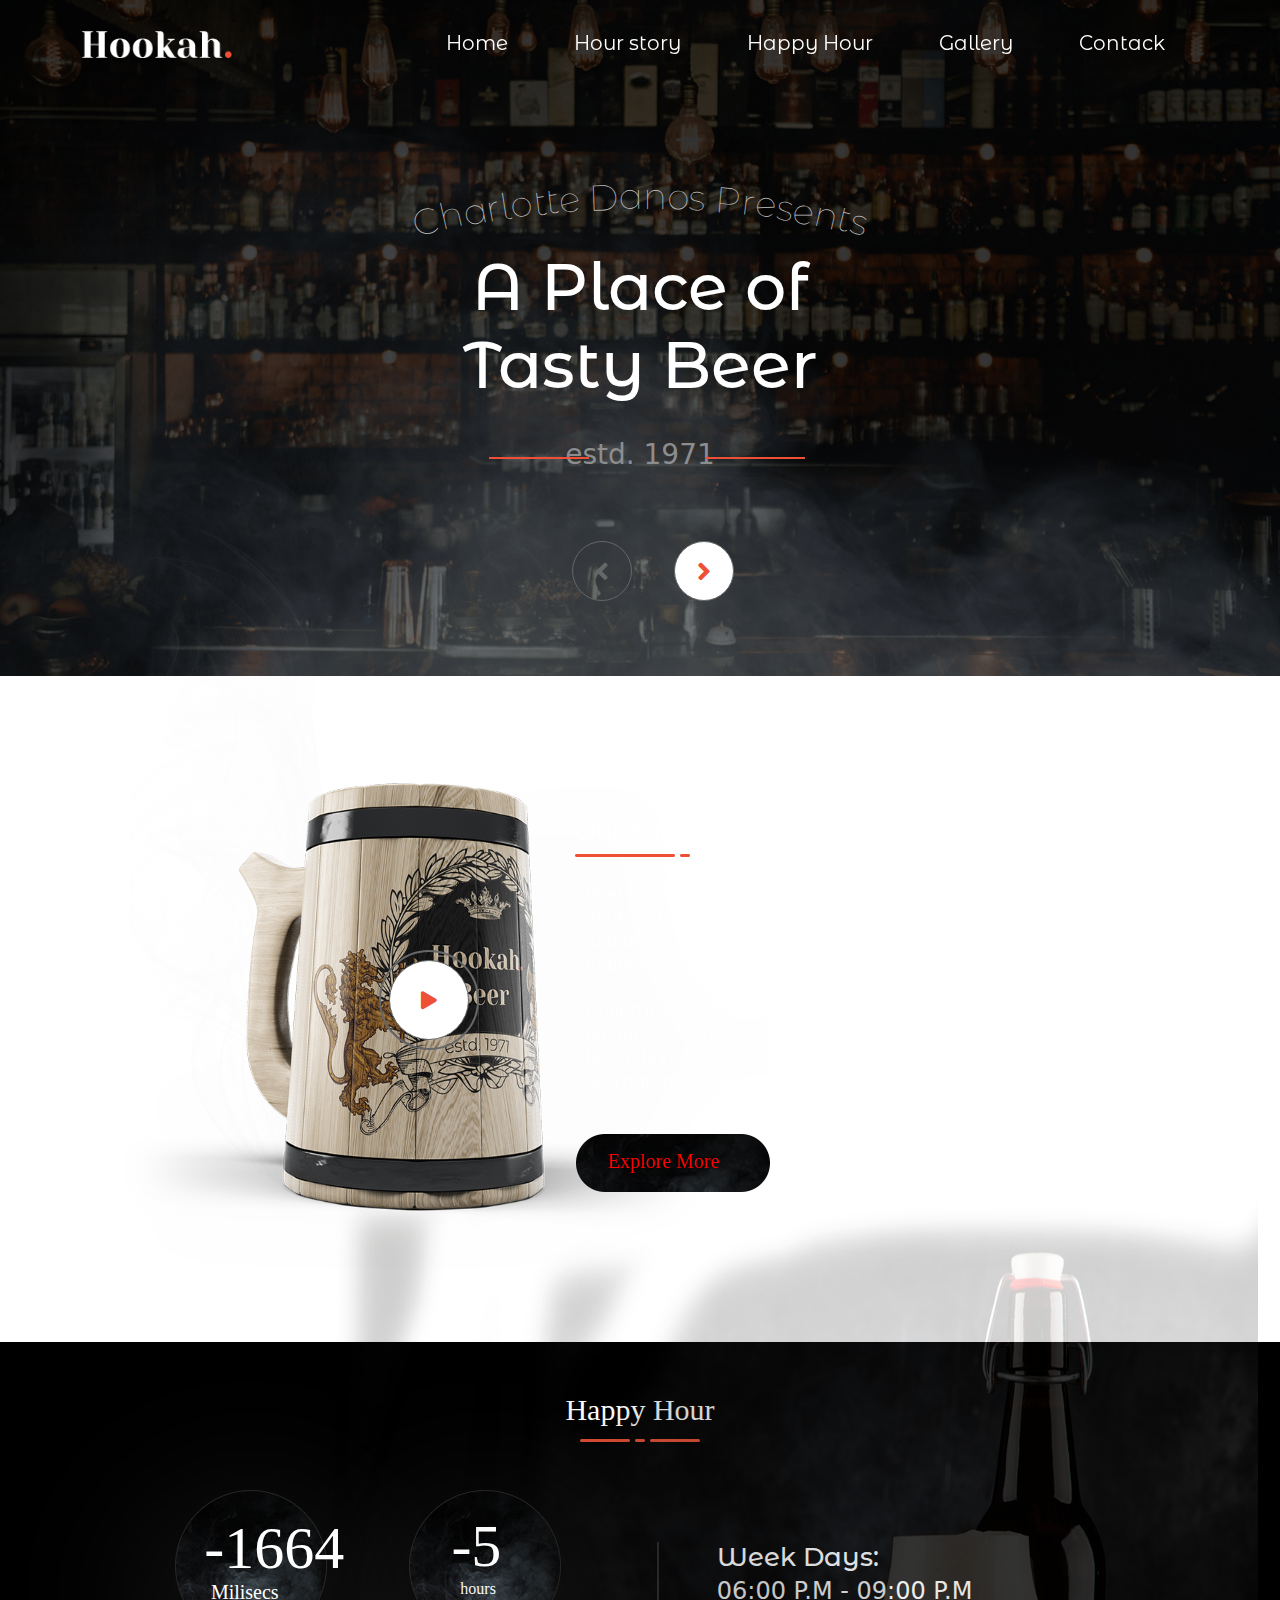
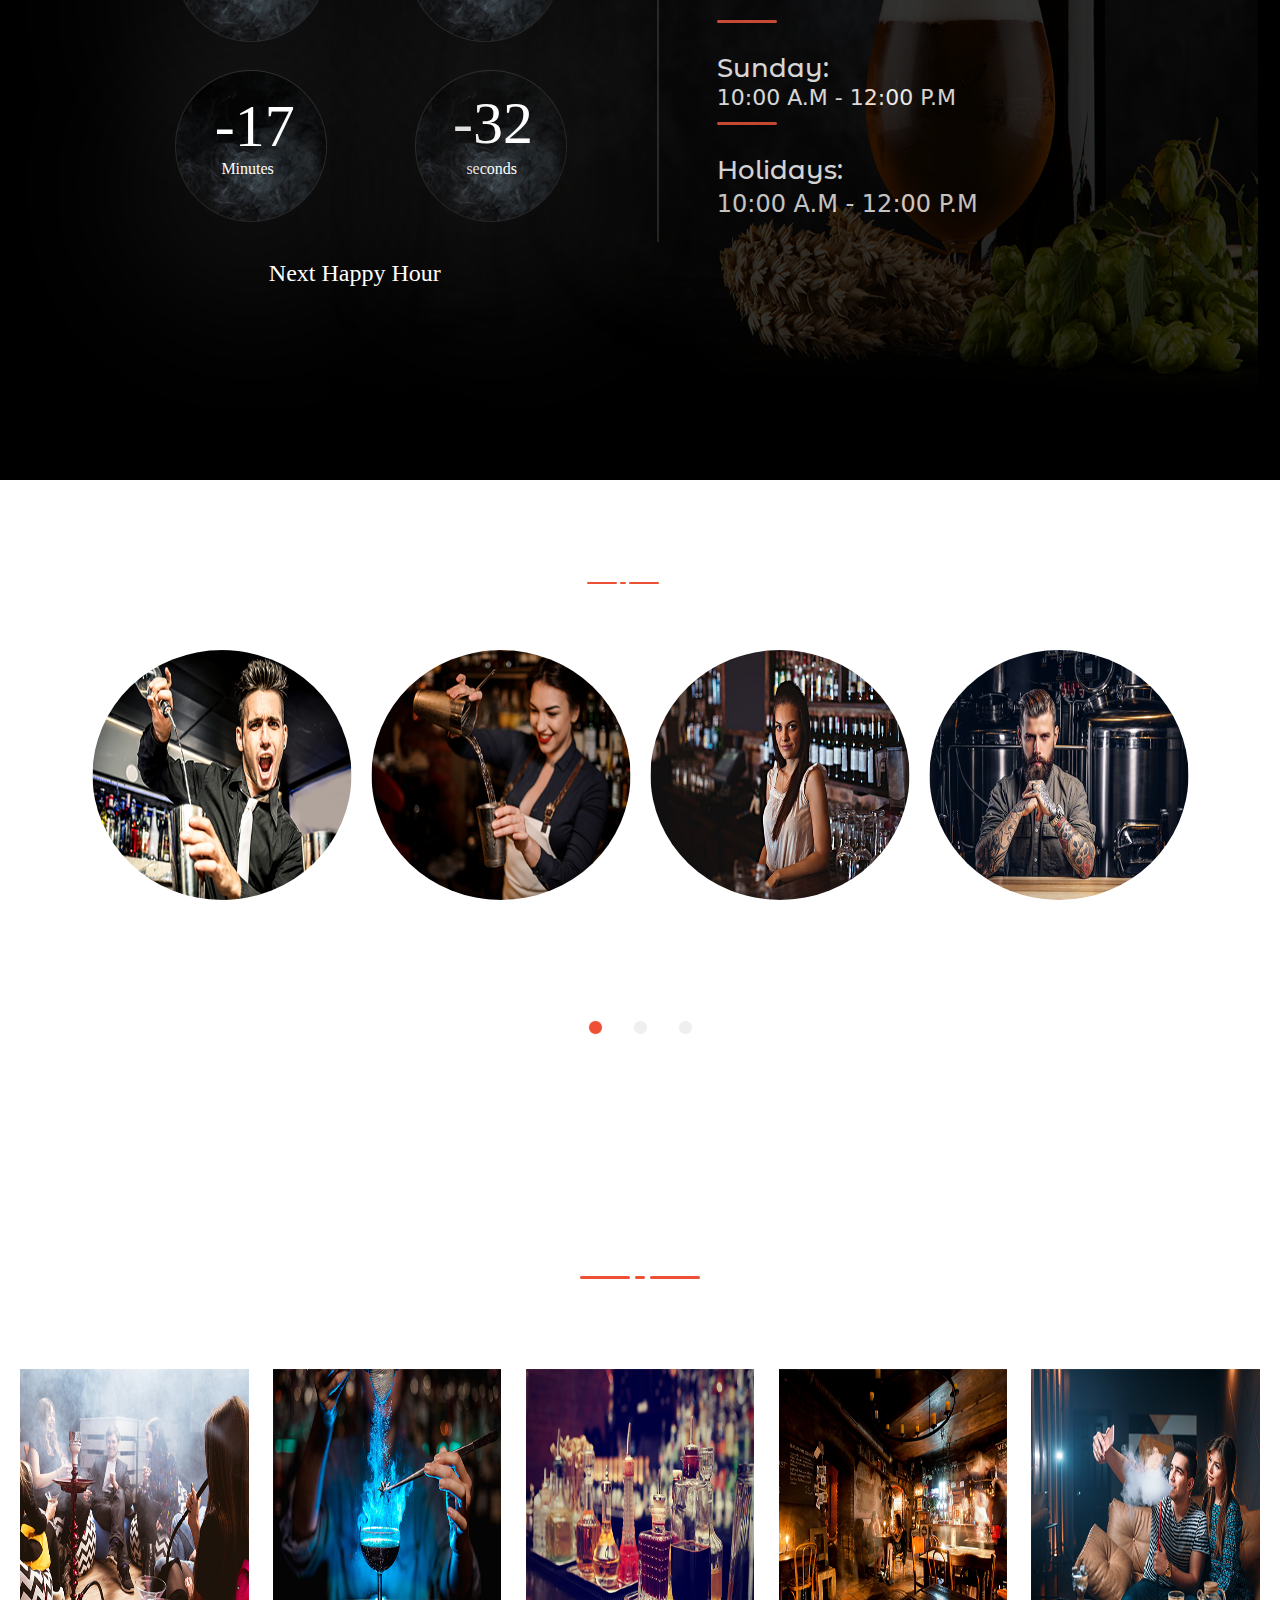
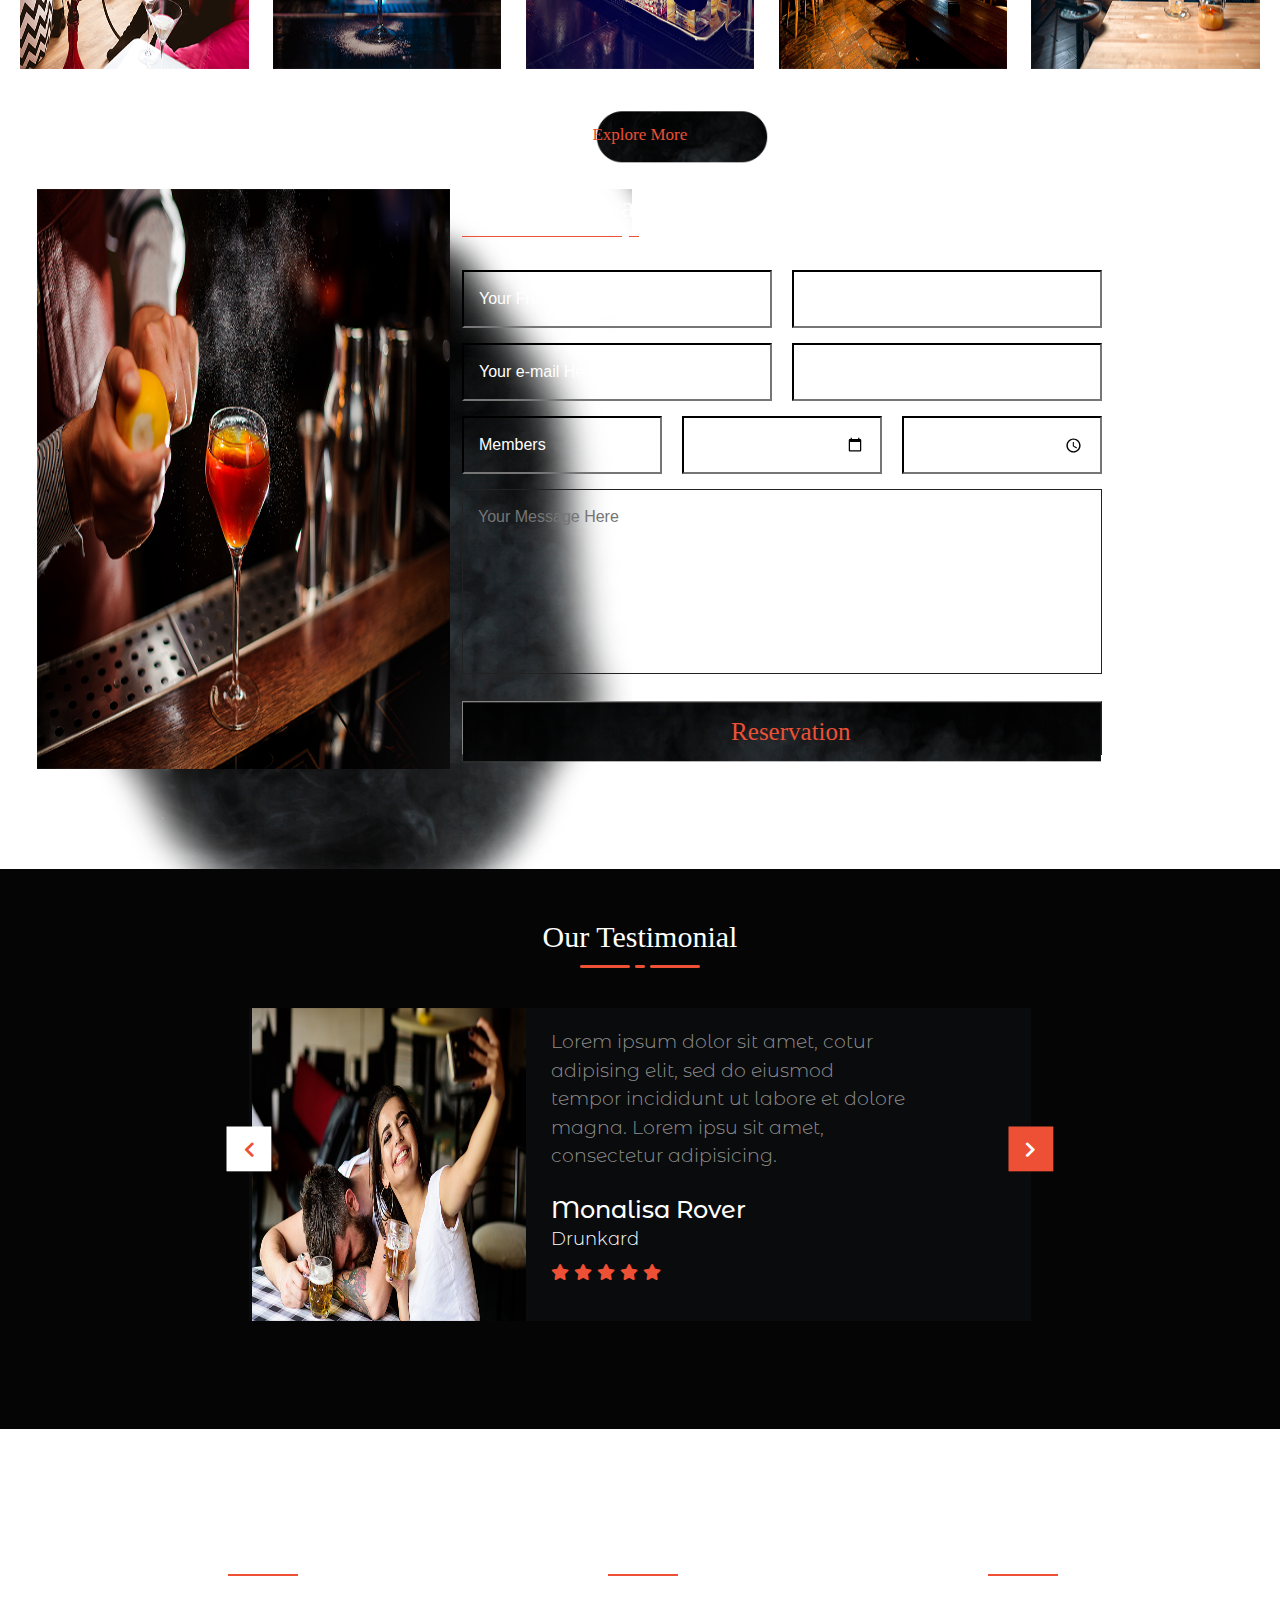
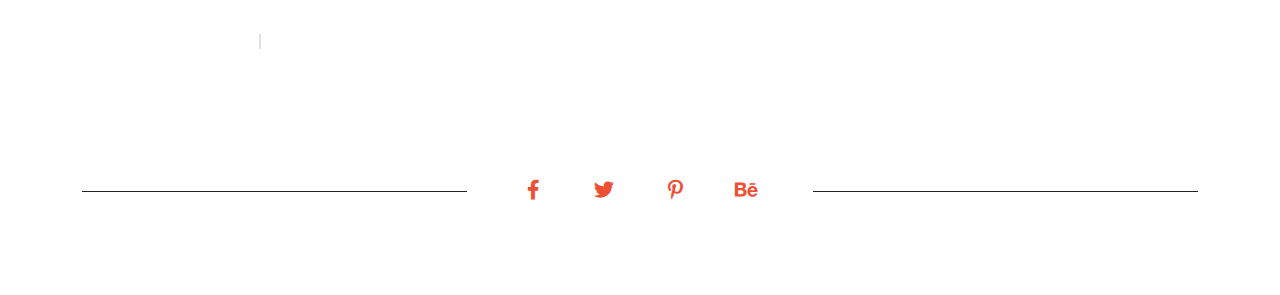
==== commit 4f935ffd: "first commit" ====
--- a/index.html
+++ b/index.html
@@ -518,7 +518,7 @@
           <div class="col-lg-4">
               <div class="item">
                   <h3>Contact us</h3>
-                  <p>mdyaminmia2@gmail.com</p>
+                  <p>raafiihaque@gmail.com</p>
                   <div class="con">
                       <p>321 . 125 . 547 . 64 </p>
                       <p>365 . 258 . 357 . 32</p>
@@ -561,7 +561,7 @@
   footer part start
 =============================== -->
 <footer>
-  <p>Hookah Beer Bar <i class="far fa-copyright"></i> 2020. All Rights Reserved</p>
+  <p>Hookah Beer Bar <i class="far fa-copyright"></i> 2023. All Rights Reserved</p>
 </footer>
 <!-- =============================
   footer part end
